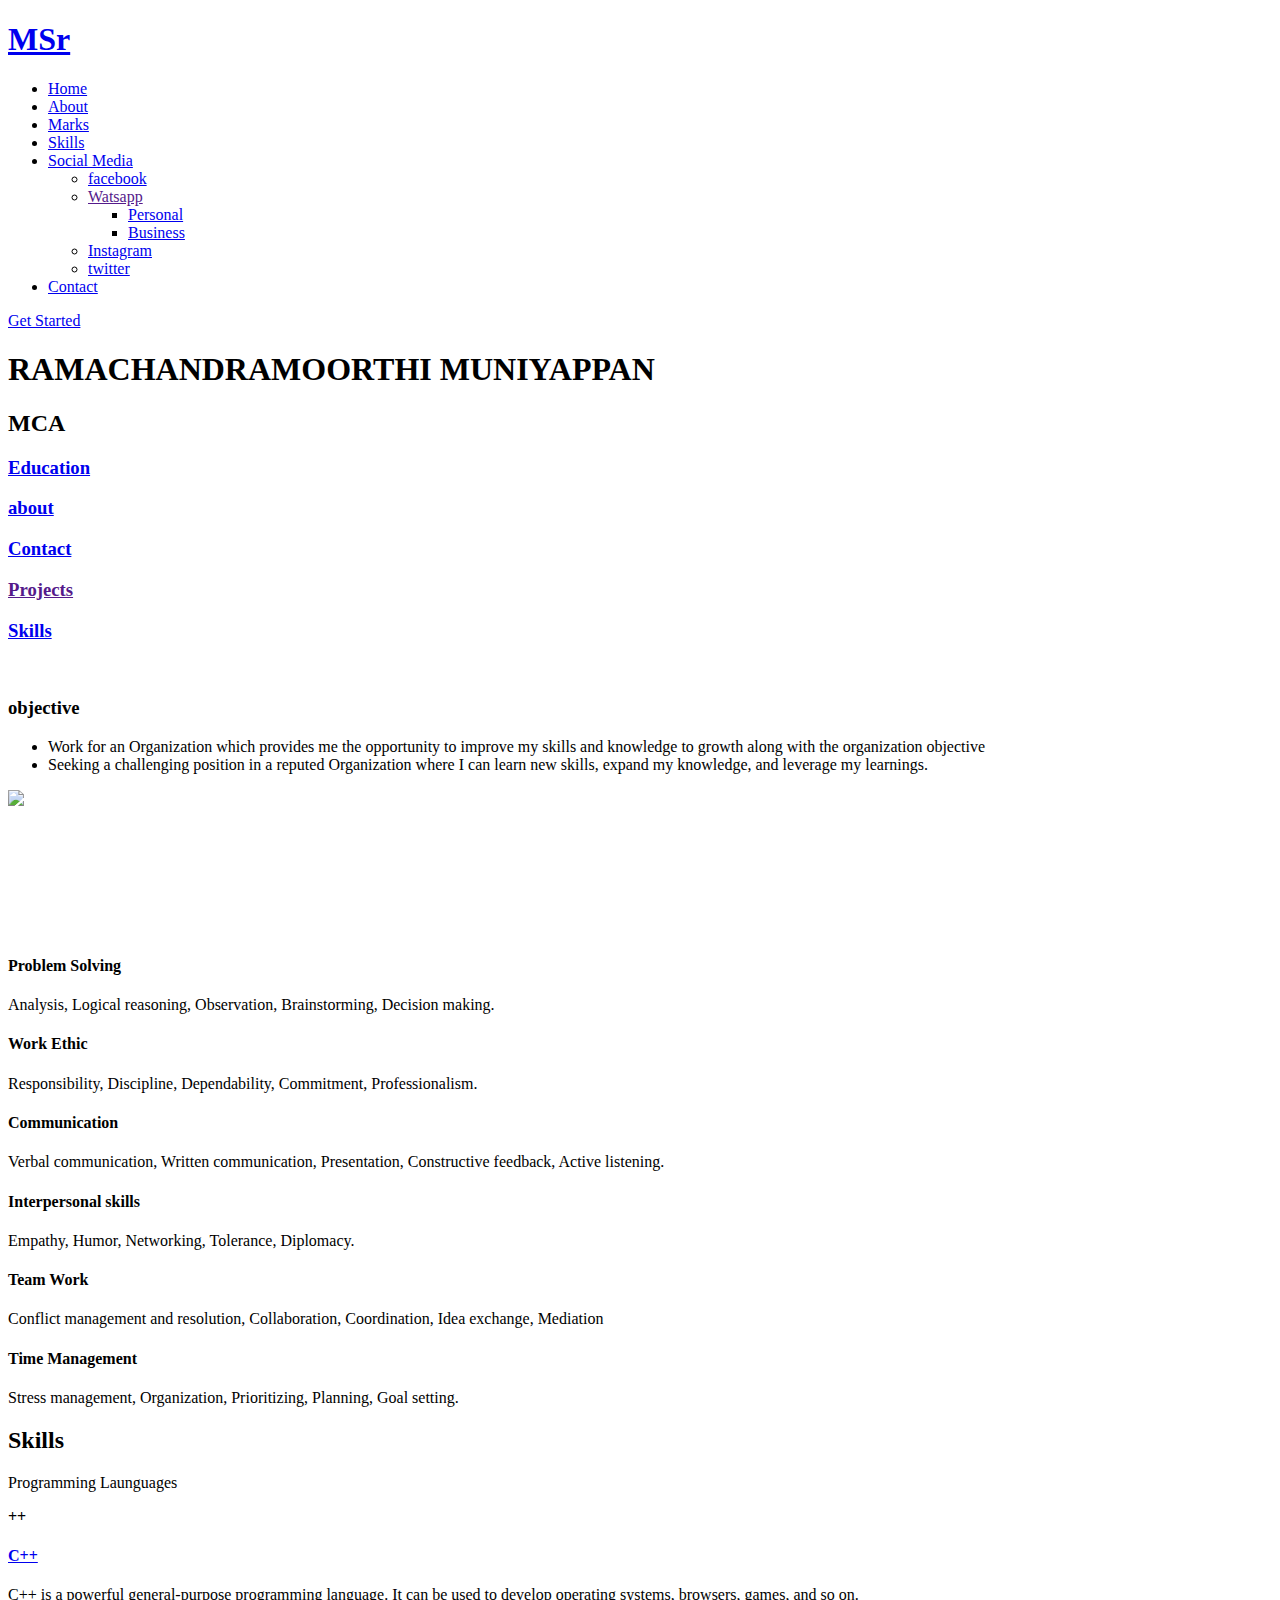
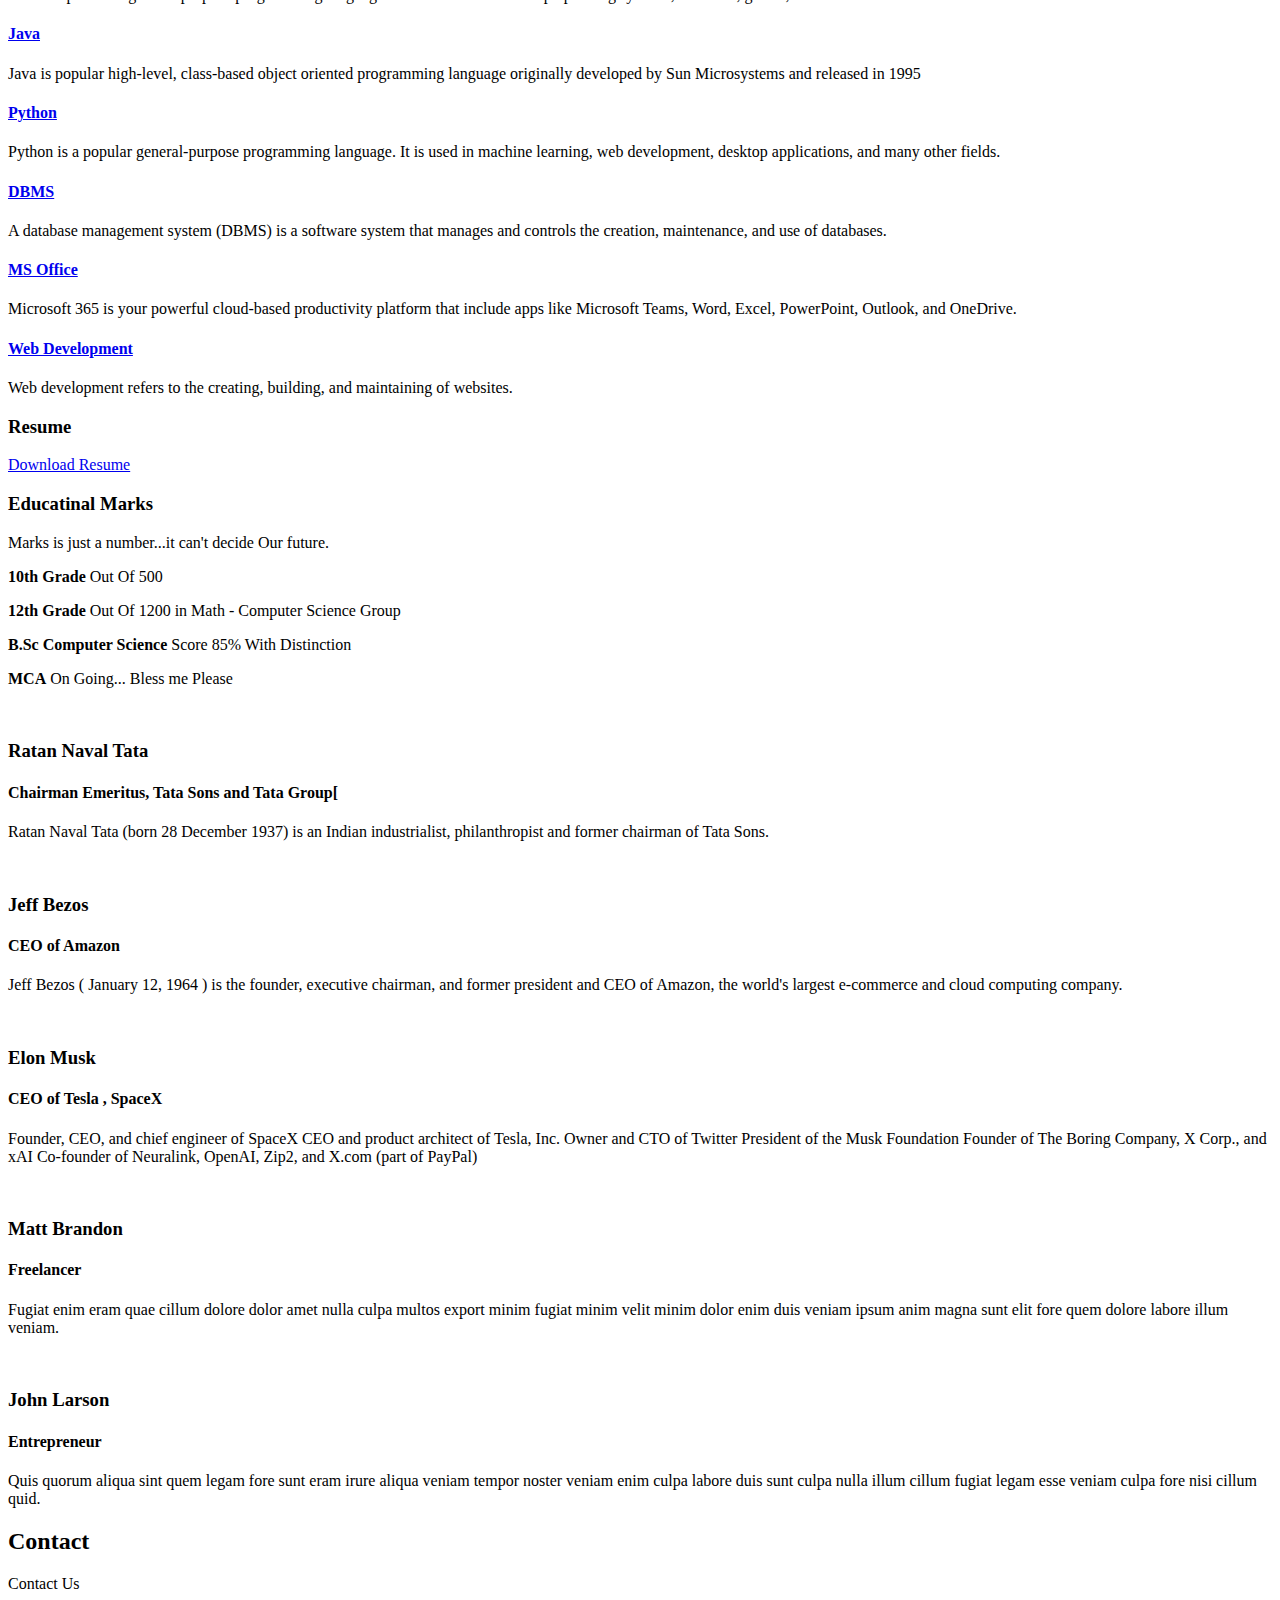
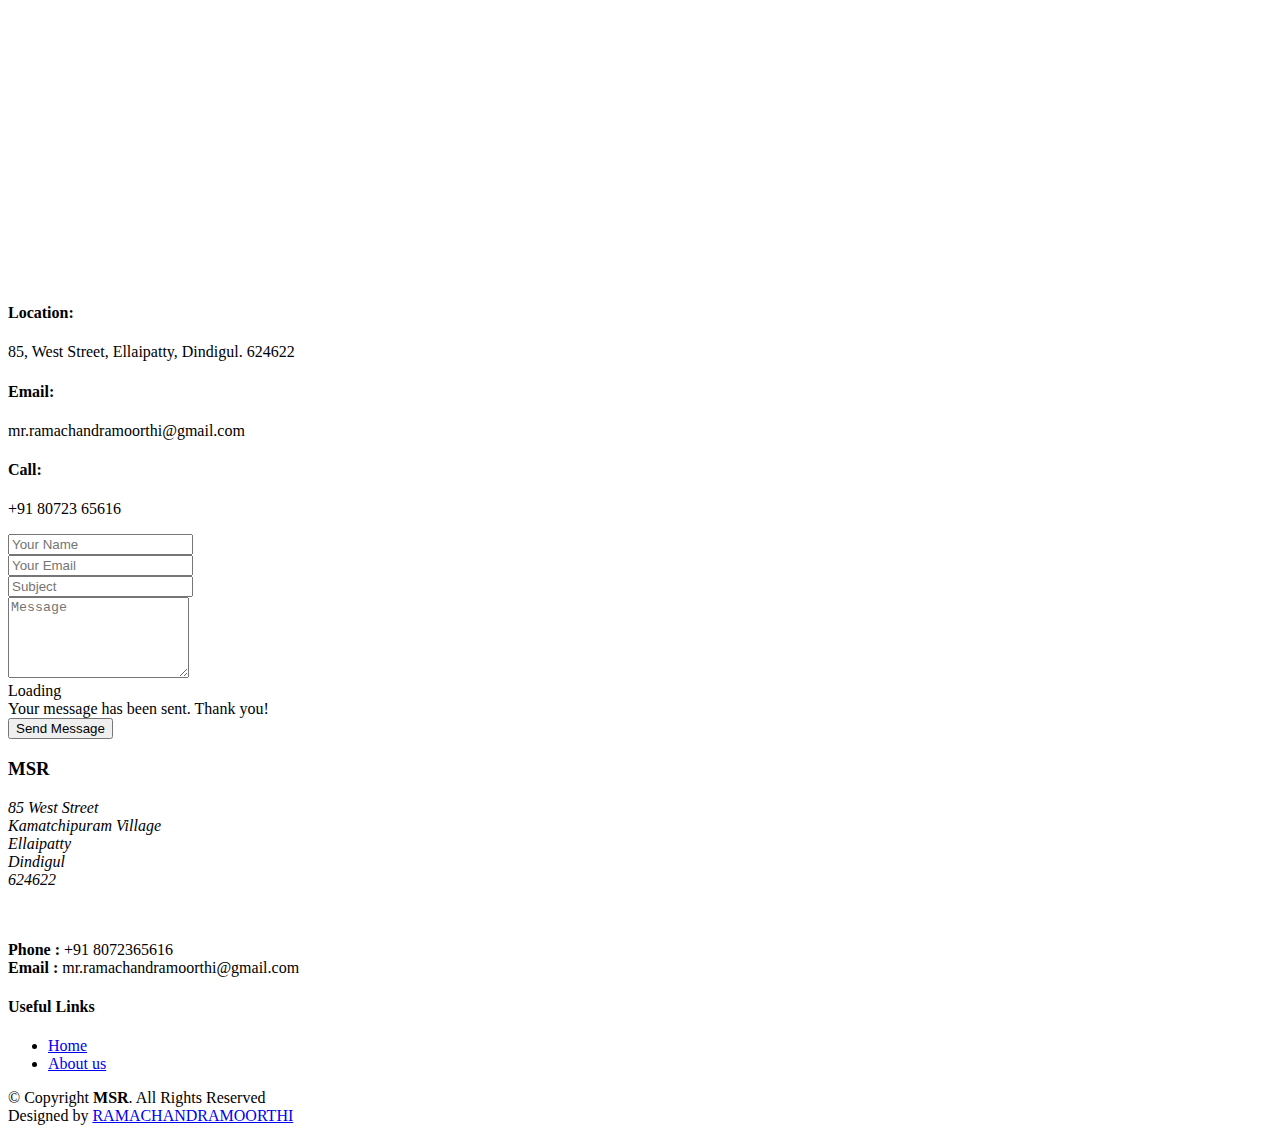
==== index.html @ 451a613d "Add files via upload" ====
<!DOCTYPE html>
<html lang="en">

<head>
  <meta charset="utf-8">
  <meta content="width=device-width, initial-scale=1.0" name="viewport">

  <title>MSR</title>
  <meta content="" name="description">
  <meta content="" name="keywords">

  <!-- Favicons
  <link href="assets/img/favicon.png" rel="icon">
  <link href="assets/img/apple-touch-icon.png" rel="apple-touch-icon"> -->

  <!-- Google Fonts -->
  <link href="https://fonts.googleapis.com/css?family=Open+Sans:300,300i,400,400i,600,600i,700,700i|Raleway:300,300i,400,400i,500,500i,600,600i,700,700i|Poppins:300,300i,400,400i,500,500i,600,600i,700,700i" rel="stylesheet">

  <!-- Vendor CSS Files -->
  <link href="assets/vendor/aos/aos.css" rel="stylesheet">
  <link href="assets/vendor/bootstrap/css/bootstrap.min.css" rel="stylesheet">
  <link href="assets/vendor/bootstrap-icons/bootstrap-icons.css" rel="stylesheet">
  <link href="assets/vendor/boxicons/css/boxicons.min.css" rel="stylesheet">
  <link href="assets/vendor/glightbox/css/glightbox.min.css" rel="stylesheet">
  <link href="assets/vendor/remixicon/remixicon.css" rel="stylesheet">
  <link href="assets/vendor/swiper/swiper-bundle.min.css" rel="stylesheet">

  <!-- Template Main CSS File -->
  <link href="assets/css/style.css" rel="stylesheet">

  <!-- =======================================================
  * Template Name: Gp
  * Updated: Sep 18 2023 with Bootstrap v5.3.2
  * Template URL: https://bootstrapmade.com/gp-free-multipurpose-html-bootstrap-template/
  * Author: BootstrapMade.com
  * License: https://bootstrapmade.com/license/
  ======================================================== -->
</head>

<body>

  <!-- ======= Header ======= -->
  <header id="header" class="fixed-top ">
    <div class="container d-flex align-items-center justify-content-lg-between">

      <h1 class="logo me-auto me-lg-0"><a href="index.html">MS<span>r</span></a></h1>
      <!-- Uncomment below if you prefer to use an image logo -->
      <!-- <a href="index.html" class="logo me-auto me-lg-0"><img src="assets/img/logo.png" alt="" class="img-fluid"></a>-->

      <nav id="navbar" class="navbar order-last order-lg-0">
        <ul>
          <li><a class="nav-link scrollto active" href="#hero">Home</a></li>
          <li><a class="nav-link scrollto" href="#about">About</a></li>
          <li><a class="nav-link scrollto" href="#counts">Marks</a></li>
          <li><a class="nav-link scrollto " href="#skills">Skills</a></li>
          <!-- <li><a class="nav-link scrollto" href="#team"></a></li> -->
          <li class="dropdown"><a href="#"><span>Social Media</span> <i class="bi bi-chevron-down"></i></a>
            <ul>
              <li><a href="https://www.facebook.com/">facebook</a></li>
              <li class="dropdown"><a href=""><span>Watsapp</span> <i class="bi bi-chevron-right"></i></a>
                <ul>
                  <li><a href="#">Personal</a></li>
                  <li><a href="#">Business</a></li>
                </ul>
              </li>
              <li><a href="https://www.instagram.com/">Instagram</a></li>
              <li><a href="https://www.twitter.com/">twitter</a></li>
            </ul>
          </li>
          <li><a class="nav-link scrollto" href="#contact">Contact</a></li>
        </ul>
        <i class="bi bi-list mobile-nav-toggle"></i>
      </nav><!-- .navbar -->

      <a href="#about" class="get-started-btn scrollto">Get Started</a>

    </div>
  </header><!-- End Header -->

  <!-- ======= Hero Section ======= -->
  <section id="hero" class="d-flex align-items-center justify-content-center">
    <div class="container" data-aos="fade-up">

      <div class="row justify-content-center" data-aos="fade-up" data-aos-delay="150">
        <div class="col-xl-6 col-lg-8">
          <h1>RAMACHANDRAMOORTHI <span>MUNIYAPPAN</span></h1>
          <h2>MCA</h2>
        </div>
      </div>

      <div class="row gy-4 mt-5 justify-content-center" data-aos="zoom-in" data-aos-delay="250">
        <div class="col-xl-2 col-md-4">
          <div class="icon-box">
            <i class="bi bi-mortarboard-fill"></i>
            <h3><a href="#counts">Education</a></h3>
          </div>
        </div>
        <div class="col-xl-2 col-md-4">
          <div class="icon-box">
            <i class="bi bi-person-heart"></i>
            <h3><a href="#about">about</a></h3>
          </div>
        </div>
        <div class="col-xl-2 col-md-4">
          <div class="icon-box">
            <i class="bi bi-telephone-fill"></i>
            <h3><a href="#contact">Contact</a></h3>
          </div>
        </div>
        <div class="col-xl-2 col-md-4">
          <div class="icon-box">
            <i class="bi bi-terminal-fill"></i>
           <h3><a href="">Projects</a></h3>
          </div>
        </div>
        <div class="col-xl-2 col-md-4">
          <div class="icon-box">
            <i class="bi bi-mortarboard-fill"></i>
            <h3><a href="#skills">Skills</a></h3>
          </div>
        </div>
      </div>

    </div>
  </section><!-- End Hero -->

  <main id="main">

    <!-- ======= About Section ======= -->
    <section id="about" class="about">
      <div class="container" data-aos="fade-up">

        <div class="row">
          <div class="col-lg-6 order-1 order-lg-2" data-aos="fade-left" data-aos-delay="100">
            <img src="assets/img/msr.JPG" class="img-fluid" alt="">
          </div>
          <div class="col-lg-6 pt-4 pt-lg-0 order-2 order-lg-1 content" data-aos="fade-right" data-aos-delay="100">
            <h3>objective</h3>
            
            <ul>
              <li><i class="ri-check-double-line"></i>Work for an Organization which provides me the opportunity to improve my skills and knowledge 
                to growth along with the organization objective</li>
              <li><i class="ri-check-double-line"></i>Seeking a challenging position in a reputed Organization where I can learn new skills, expand my knowledge, and leverage my learnings.</li>
            </ul>
            <img src="assets/img/sign.jpg">
          </div>
        </div>

      </div>
    </section><!-- End About Section -->

    <!-- ======= Clients Section ======= -->
    <section id="clients" class="clients">
      <div class="container" data-aos="zoom-in">

        <div class="clients-slider swiper">
          <div class="swiper-wrapper align-items-center">
            <div class="swiper-slide"><img src="assets/img/clients/1.png" class="img-fluid" alt=""></div>
            <div class="swiper-slide"><img src="assets/img/clients/7.gif" class="img-fluid" alt=""></div>
            <div class="swiper-slide"><img src="assets/img/clients/2.png" class="img-fluid" alt=""></div>
            <div class="swiper-slide"><img src="assets/img/clients/3.gif" class="img-fluid" alt=""></div>
            <div class="swiper-slide"><img src="assets/img/clients/4.png" class="img-fluid" alt=""></div>
            <div class="swiper-slide"><img src="assets/img/clients/5.png" class="img-fluid" alt=""></div>
            <div class="swiper-slide"><img src="assets/img/clients/6.gif" class="img-fluid" alt=""></div>
          </div>
          <div class="swiper-pagination"></div>
        </div>

      </div>
    </section><!-- End Clients Section -->

    <!-- ======= Features Section ======= -->
    <section id="skills" class="skills">
      <div class="container" data-aos="fade-up">

        <div class="row">
          <div class="image col-lg-6" style='background-image: url("assets/img/features.jpg");' data-aos="fade-right"></div>
          <div class="col-lg-6" data-aos="fade-left" data-aos-delay="150">
            <div class="icon-box mt-5 mt-lg-0" data-aos="zoom-in" data-aos-delay="150">
              <i class="bi bi-tools"></i>
              <h4>Problem Solving</h4>
              <p>    Analysis,
                Logical reasoning,
                Observation,
                Brainstorming,
                Decision making. </p>
            </div>
            <div class="icon-box mt-5" data-aos="zoom-in" data-aos-delay="150">
              <i class="bi bi-option"></i>
              <h4>Work Ethic</h4>
              <p>    Responsibility,
                Discipline,
                Dependability,
                Commitment,
                Professionalism.</p>
            </div>
            <div class="icon-box mt-5" data-aos="zoom-in" data-aos-delay="150">
              <i class="bi bi-journal-check"></i>
              <h4>Communication</h4>
              <p>    Verbal communication,
                Written communication,
                Presentation,
                Constructive feedback,
                Active listening.</p>
            </div>
            <div class="icon-box mt-5" data-aos="zoom-in" data-aos-delay="150">
              <i class="bi bi-people"></i>
              <h4>Interpersonal skills</h4>
              <p>    Empathy,
                Humor,
                Networking,
                Tolerance,
                Diplomacy.</p>
            </div>
            <div class="icon-box mt-5" data-aos="zoom-in" data-aos-delay="150">
              <i class="bi bi-person-hearts"></i>
              <h4>Team Work</h4>
              <p>    Conflict management and resolution,
                Collaboration,
                Coordination,
                Idea exchange,
                Mediation</p>
            </div>
            <div class="icon-box mt-5" data-aos="zoom-in" data-aos-delay="150">
              <i class="bi bi-watch"></i>
              <h4>Time Management</h4>
              <p>  Stress management,
                Organization,
                Prioritizing,
                Planning,
                Goal setting.</p>
            </div>
          </div>
        </div>

      </div>
    </section><!-- End Features Section -->

    <!-- ======= Services Section ======= -->
    <section id="prg" class="prg">
      <div class="container" data-aos="fade-up">

        <div class="section-title">
          <h2>Skills</h2>
          <p>Programming Launguages </p>
        </div>

        <div class="row">
          <div class="col-lg-4 col-md-6 d-flex align-items-stretch" data-aos="zoom-in" data-aos-delay="100">
            <div class="icon-box">
              <div class="icon"><i class="bi bi-c-circle-fill"></i><strong>++</strong></i></div>
              <h4><a href="https://www.w3schools.com/cpp/cpp_intro.asp" target="_blank">C++</a></h4>
              <p>C++ is a powerful general-purpose programming language. It can be used to develop operating systems, browsers, games, and so on.</p>
            </div>
          </div>

          <div class="col-lg-4 col-md-6 d-flex align-items-stretch mt-4 mt-md-0" data-aos="zoom-in" data-aos-delay="200">
            <div class="icon-box">
              <div class="icon"><i class="bi bi-filetype-java"></i></div>
              <h4><a href="https://www.java.com/en/" target="_blank">Java</a></h4>
              <p>Java is popular high-level, class-based object oriented programming language originally developed by Sun Microsystems and released in 1995</p>
            </div>
          </div>

          <div class="col-lg-4 col-md-6 d-flex align-items-stretch mt-4 mt-lg-0" data-aos="zoom-in" data-aos-delay="300">
            <div class="icon-box">
              <div class="icon"><i class="bi bi-filetype-py"></i></div>
              <h4><a href="https://docs.python.org/3/tutorial/index.html" target="_blank">Python</a></h4>
              <p>Python is a popular general-purpose programming language. It is used in machine learning, web development, desktop applications, and many other fields.</p>
            </div>
          </div>
          <div class="col-lg-4 col-md-6 d-flex align-items-stretch mt-4" data-aos="zoom-in" data-aos-delay="200">
            <div class="icon-box">
              <div class="icon"><i class="bi bi-database"></i></div>
              <h4><a href="https://www.javatpoint.com/dbms-tutorial" target="_blank">DBMS</a></h4>
              <p>A database management system (DBMS) is a software system that manages and controls the creation, maintenance, and use of databases.</p>
            </div>
          </div>

          <div class="col-lg-4 col-md-6 d-flex align-items-stretch mt-4" data-aos="zoom-in" data-aos-delay="300">
            <div class="icon-box">
              <div class="icon"><i class="bi bi-microsoft"></i></div>
              <h4><a href="https://www.microsoft.com/en-in/microsoft-365/microsoft-office" target="_blank"><C id=""></C>MS Office</a></h4>
              <p>Microsoft 365 is your powerful cloud-based productivity platform that include apps like Microsoft Teams, Word, Excel, PowerPoint, Outlook, and OneDrive.</p>
            </div>
          </div>
          <div class="col-lg-4 col-md-6 d-flex align-items-stretch mt-4" data-aos="zoom-in" data-aos-delay="100">
            <div class="icon-box">
              <div class="icon"><i class="bi bi-code-slash"></i></div>
              <h4><a href="https://www.w3schools.com/whatis/" target="_blank">Web Development</a></h4>
              <p>Web development refers to the creating, building, and maintaining of websites.</p>
            </div>
          </div>

        </div>

      </div>
    </section><!-- End Services Section -->

    <!-- ======= Cta Section ======= -->
    <section id="cta" class="cta">
      <div class="container" data-aos="zoom-in">

        <div class="text-center">
          <h3>Resume</h3>
          <p> </p>
          <a class="cta-btn" href="file:///C:/Users/MSR/Desktop/Gp/assets/img/Ram_Resume.pdf" download>Download Resume</a>
        </div>

      </div>
    </section><!-- End Cta Section -->

    <!-- ======= Portfolio Section ======= -->
    <!-- <section id="portfolio" class="portfolio">
      <div class="container" data-aos="fade-up">

        <div class="section-title">
          <h2>Portfolio</h2>
          <p>Check our Portfolio</p>
        </div>

        <div class="row" data-aos="fade-up" data-aos-delay="100">
          <div class="col-lg-12 d-flex justify-content-center">
            <ul id="portfolio-flters">
              <li data-filter="*" class="filter-active">All</li>
              <li data-filter=".filter-app">App</li>
              <li data-filter=".filter-card">Card</li>
              <li data-filter=".filter-web">Web</li>
            </ul>
          </div>
        </div>

        <div class="row portfolio-container" data-aos="fade-up" data-aos-delay="200">

          <div class="col-lg-4 col-md-6 portfolio-item filter-app">
            <div class="portfolio-wrap">
              <img src="assets/img/portfolio/portfolio-1.jpg" class="img-fluid" alt="">
              <div class="portfolio-info">
                <h4>App 1</h4>
                <p>App</p>
                <div class="portfolio-links">
                  <a href="assets/img/portfolio/portfolio-1.jpg" data-gallery="portfolioGallery" class="portfolio-lightbox" title="App 1"><i class="bx bx-plus"></i></a>
                  <a href="portfolio-details.html" title="More Details"><i class="bx bx-link"></i></a>
                </div>
              </div>
            </div>
          </div>

          <div class="col-lg-4 col-md-6 portfolio-item filter-web">
            <div class="portfolio-wrap">
              <img src="assets/img/portfolio/portfolio-2.jpg" class="img-fluid" alt="">
              <div class="portfolio-info">
                <h4>Web 3</h4>
                <p>Web</p>
                <div class="portfolio-links">
                  <a href="assets/img/portfolio/portfolio-2.jpg" data-gallery="portfolioGallery" class="portfolio-lightbox" title="Web 3"><i class="bx bx-plus"></i></a>
                  <a href="portfolio-details.html" title="More Details"><i class="bx bx-link"></i></a>
                </div>
              </div>
            </div>
          </div>

          <div class="col-lg-4 col-md-6 portfolio-item filter-app">
            <div class="portfolio-wrap">
              <img src="assets/img/portfolio/portfolio-3.jpg" class="img-fluid" alt="">
              <div class="portfolio-info">
                <h4>App 2</h4>
                <p>App</p>
                <div class="portfolio-links">
                  <a href="assets/img/portfolio/portfolio-3.jpg" data-gallery="portfolioGallery" class="portfolio-lightbox" title="App 2"><i class="bx bx-plus"></i></a>
                  <a href="portfolio-details.html" title="More Details"><i class="bx bx-link"></i></a>
                </div>
              </div>
            </div>
          </div>

          <div class="col-lg-4 col-md-6 portfolio-item filter-card">
            <div class="portfolio-wrap">
              <img src="assets/img/portfolio/portfolio-4.jpg" class="img-fluid" alt="">
              <div class="portfolio-info">
                <h4>Card 2</h4>
                <p>Card</p>
                <div class="portfolio-links">
                  <a href="assets/img/portfolio/portfolio-4.jpg" data-gallery="portfolioGallery" class="portfolio-lightbox" title="Card 2"><i class="bx bx-plus"></i></a>
                  <a href="portfolio-details.html" title="More Details"><i class="bx bx-link"></i></a>
                </div>
              </div>
            </div>
          </div>

          <div class="col-lg-4 col-md-6 portfolio-item filter-web">
            <div class="portfolio-wrap">
              <img src="assets/img/portfolio/portfolio-5.jpg" class="img-fluid" alt="">
              <div class="portfolio-info">
                <h4>Web 2</h4>
                <p>Web</p>
                <div class="portfolio-links">
                  <a href="assets/img/portfolio/portfolio-5.jpg" data-gallery="portfolioGallery" class="portfolio-lightbox" title="Web 2"><i class="bx bx-plus"></i></a>
                  <a href="portfolio-details.html" title="More Details"><i class="bx bx-link"></i></a>
                </div>
              </div>
            </div>
          </div>

          <div class="col-lg-4 col-md-6 portfolio-item filter-app">
            <div class="portfolio-wrap">
              <img src="assets/img/portfolio/portfolio-6.jpg" class="img-fluid" alt="">
              <div class="portfolio-info">
                <h4>App 3</h4>
                <p>App</p>
                <div class="portfolio-links">
                  <a href="assets/img/portfolio/portfolio-6.jpg" data-gallery="portfolioGallery" class="portfolio-lightbox" title="App 3"><i class="bx bx-plus"></i></a>
                  <a href="portfolio-details.html" title="More Details"><i class="bx bx-link"></i></a>
                </div>
              </div>
            </div>
          </div>

          <div class="col-lg-4 col-md-6 portfolio-item filter-card">
            <div class="portfolio-wrap">
              <img src="assets/img/portfolio/portfolio-7.jpg" class="img-fluid" alt="">
              <div class="portfolio-info">
                <h4>Card 1</h4>
                <p>Card</p>
                <div class="portfolio-links">
                  <a href="assets/img/portfolio/portfolio-7.jpg" data-gallery="portfolioGallery" class="portfolio-lightbox" title="Card 1"><i class="bx bx-plus"></i></a>
                  <a href="portfolio-details.html" title="More Details"><i class="bx bx-link"></i></a>
                </div>
              </div>
            </div>
          </div>

          <div class="col-lg-4 col-md-6 portfolio-item filter-card">
            <div class="portfolio-wrap">
              <img src="assets/img/portfolio/portfolio-8.jpg" class="img-fluid" alt="">
              <div class="portfolio-info">
                <h4>Card 3</h4>
                <p>Card</p>
                <div class="portfolio-links">
                  <a href="assets/img/portfolio/portfolio-8.jpg" data-gallery="portfolioGallery" class="portfolio-lightbox" title="Card 3"><i class="bx bx-plus"></i></a>
                  <a href="portfolio-details.html" title="More Details"><i class="bx bx-link"></i></a>
                </div>
              </div>
            </div>
          </div>

          <div class="col-lg-4 col-md-6 portfolio-item filter-web">
            <div class="portfolio-wrap">
              <img src="assets/img/portfolio/portfolio-9.jpg" class="img-fluid" alt="">
              <div class="portfolio-info">
                <h4>Web 3</h4>
                <p>Web</p>
                <div class="portfolio-links">
                  <a href="assets/img/portfolio/portfolio-9.jpg" data-gallery="portfolioGallery" class="portfolio-lightbox" title="Web 3"><i class="bx bx-plus"></i></a>
                  <a href="portfolio-details.html" title="More Details"><i class="bx bx-link"></i></a>
                </div>
              </div>
            </div>
          </div>

        </div>

      </div>
    </section>End Portfolio Section -->

    <!-- ======= Counts Section ======= -->
    <section id="counts" class="counts">
      <div class="container" data-aos="fade-up">

        <div class="row no-gutters">
          <div class="image col-xl-5 d-flex align-items-stretch justify-content-center justify-content-lg-start" data-aos="fade-right" data-aos-delay="100"></div>
          <div class="col-xl-7 ps-4 ps-lg-5 pe-4 pe-lg-1 d-flex align-items-stretch" data-aos="fade-left" data-aos-delay="100">
            <div class="content d-flex flex-column justify-content-center">
              <h3>Educatinal Marks</h3>
              <p>Marks is just a number...it can't decide Our future.
               </p>
              <div class="row">
                <div class="col-md-6 d-md-flex align-items-md-stretch">
                  <div class="count-box">
                    <i class="bi bi-file-excel-fill"></i>
                    <span data-purecounter-start="0" data-purecounter-end="441" data-purecounter-duration="1" class="purecounter"></span>
                    <p><strong>10th Grade</strong> Out Of 500</p>
                  </div>
                </div>

                <div class="col-md-6 d-md-flex align-items-md-stretch">
                  <div class="count-box">
                    <i class="bi bi-book"></i>
                    <span data-purecounter-start="0" data-purecounter-end="832" data-purecounter-duration="1" class="purecounter"></span>
                    <p><strong>12th Grade </strong> Out Of 1200 in Math - Computer Science Group</p>
                  </div>
                </div>

                <div class="col-md-6 d-md-flex align-items-md-stretch">
                  <div class="count-box">
                    <i class="bi bi-mortarboard-fill"></i>
                    <span data-purecounter-start="0" data-purecounter-end="85" data-purecounter-duration="1" class="purecounter"></span>
                    <p><strong> B.Sc Computer Science</strong> Score 85% With Distinction </p>
                  </div>
                </div>

                <div class="col-md-6 d-md-flex align-items-md-stretch">
                  <div class="count-box">
                    <i class="bi bi-award"></i>
                    <span data-purecounter-start="0" data-purecounter-end="100" data-purecounter-duration="25" class="purecounter"></span>
                    <p><strong>MCA</strong> On Going... Bless me Please</p>
                </div>
              </div>
            </div><!-- End .content-->
          </div>
        </div>

      </div>
    </section><!-- End Counts Section -->

    <!-- ======= Testimonials Section ======= -->
    <section id="testimonials" class="testimonials">
      <div class="container" data-aos="zoom-in">

        <div class="testimonials-slider swiper" data-aos="fade-up" data-aos-delay="100">
          <div class="swiper-wrapper">

            <div class="swiper-slide">
              <div class="testimonial-item">
                <img src="assets/img/testimonials/1.jpg" class="testimonial-img" alt="">
                <h3>Ratan Naval Tata</h3>
                <h4>Chairman Emeritus, Tata Sons and Tata Group[</h4>
                <p>
                  <i class="bx bxs-quote-alt-left quote-icon-left"></i>
                  Ratan Naval Tata (born 28 December 1937) is an Indian industrialist, philanthropist and former chairman of Tata Sons.
                  <i class="bx bxs-quote-alt-right quote-icon-right"></i>
                </p>
              </div>
            </div><!-- End testimonial item -->

            <div class="swiper-slide">
              <div class="testimonial-item">
                <img src="assets/img/testimonials/2.jpg" class="testimonial-img" alt="">
                <h3>Jeff Bezos</h3>
                <h4>CEO of Amazon</h4>
                <p>
                  <i class="bx bxs-quote-alt-left quote-icon-left"></i>
                  Jeff Bezos ( January 12, 1964 ) is the founder, executive chairman, and former president and CEO of Amazon, the world's largest e-commerce and cloud computing company.
                  <i class="bx bxs-quote-alt-right quote-icon-right"></i>
                </p>
              </div>
            </div><!-- End testimonial item -->

            <div class="swiper-slide">
              <div class="testimonial-item">
                <img src="assets/img/testimonials/3.jpg" class="testimonial-img" alt="">
                <h3>Elon Musk</h3>
                <h4>CEO of Tesla , SpaceX </h4>
                <p>
                  <i class="bx bxs-quote-alt-left quote-icon-left"></i>
                  Founder, CEO, and chief engineer of SpaceX
                CEO and product architect of Tesla, Inc.
                Owner and CTO of Twitter
                President of the Musk Foundation
                Founder of The Boring Company, X Corp., and xAI
                Co-founder of Neuralink, OpenAI, Zip2, and X.com (part of PayPal)
                  <i class="bx bxs-quote-alt-right quote-icon-right"></i>
                </p>
              </div>
            </div><!-- End testimonial item -->

            <div class="swiper-slide">
              <div class="testimonial-item">
                <img src="assets/img/testimonials/4.jpg" class="testimonial-img" alt="">
                <h3>Matt Brandon</h3>
                <h4>Freelancer</h4>
                <p>
                  <i class="bx bxs-quote-alt-left quote-icon-left"></i>
                  Fugiat enim eram quae cillum dolore dolor amet nulla culpa multos export minim fugiat minim velit minim dolor enim duis veniam ipsum anim magna sunt elit fore quem dolore labore illum veniam.
                  <i class="bx bxs-quote-alt-right quote-icon-right"></i>
                </p>
              </div>
            </div><!-- End testimonial item -->
            <div class="swiper-slide">
              <div class="testimonial-item">
                <img src="assets/img/testimonials/5.jpg" class="testimonial-img" alt="">
                <h3>John Larson</h3>
                <h4>Entrepreneur</h4>
                <p>
                  <i class="bx bxs-quote-alt-left quote-icon-left"></i>
                  Quis quorum aliqua sint quem legam fore sunt eram irure aliqua veniam tempor noster veniam enim culpa labore duis sunt culpa nulla illum cillum fugiat legam esse veniam culpa fore nisi cillum quid.
                  <i class="bx bxs-quote-alt-right quote-icon-right"></i>
                </p>
              </div>
            </div><!-- End testimonial item -->
          </div>
          <div class="swiper-pagination"></div>
        </div>

      </div>
    </section><!-- End Testimonials Section -->

    <!-- ======= Team Section ======= -->
    <!-- <section id="team" class="team">
      <div class="container" data-aos="fade-up">

        <div class="section-title">
          <h2>Team</h2>
          <p>Check our Team</p>
        </div>

        <div class="row">

          <div class="col-lg-3 col-md-6 d-flex align-items-stretch">
            <div class="member" data-aos="fade-up" data-aos-delay="100">
              <div class="member-img">
                <img src="assets/img/team/team-1.jpg" class="img-fluid" alt="">
                <div class="social">
                  <a href=""><i class="bi bi-twitter"></i></a>
                  <a href=""><i class="bi bi-facebook"></i></a>
                  <a href=""><i class="bi bi-instagram"></i></a>
                  <a href=""><i class="bi bi-linkedin"></i></a>
                </div>
              </div>
              <div class="member-info">
                <h4>Walter White</h4>
                <span>Chief Executive Officer</span>
              </div>
            </div>
          </div>

          <div class="col-lg-3 col-md-6 d-flex align-items-stretch">
            <div class="member" data-aos="fade-up" data-aos-delay="200">
              <div class="member-img">
                <img src="assets/img/team/team-2.jpg" class="img-fluid" alt="">
                <div class="social">
                  <a href=""><i class="bi bi-twitter"></i></a>
                  <a href=""><i class="bi bi-facebook"></i></a>
                  <a href=""><i class="bi bi-instagram"></i></a>
                  <a href=""><i class="bi bi-linkedin"></i></a>
                </div>
              </div>
              <div class="member-info">
                <h4>Sarah Jhonson</h4>
                <span>Product Manager</span>
              </div>
            </div>
          </div>

          <div class="col-lg-3 col-md-6 d-flex align-items-stretch">
            <div class="member" data-aos="fade-up" data-aos-delay="300">
              <div class="member-img">
                <img src="assets/img/team/team-3.jpg" class="img-fluid" alt="">
                <div class="social">
                  <a href=""><i class="bi bi-twitter"></i></a>
                  <a href=""><i class="bi bi-facebook"></i></a>
                  <a href=""><i class="bi bi-instagram"></i></a>
                  <a href=""><i class="bi bi-linkedin"></i></a>
                </div>
              </div>
              <div class="member-info">
                <h4>William Anderson</h4>
                <span>CTO</span>
              </div>
            </div>
          </div>

          <div class="col-lg-3 col-md-6 d-flex align-items-stretch">
            <div class="member" data-aos="fade-up" data-aos-delay="400">
              <div class="member-img">
                <img src="assets/img/team/team-4.jpg" class="img-fluid" alt="">
                <div class="social">
                  <a href=""><i class="bi bi-twitter"></i></a>
                  <a href=""><i class="bi bi-facebook"></i></a>
                  <a href=""><i class="bi bi-instagram"></i></a>
                  <a href=""><i class="bi bi-linkedin"></i></a>
                </div>
              </div>
              <div class="member-info">
                <h4>Amanda Jepson</h4>
                <span>Accountant</span>
              </div>
            </div>
          </div>

        </div>

      </div>
    </section>End Team Section -->

    <!-- ======= Contact Section ======= -->
    <section id="contact" class="contact">
      <div class="container" data-aos="fade-up">

        <div class="section-title">
          <h2>Contact</h2>
          <p>Contact Us</p>
        </div>

        <div>
          <iframe style="border:0; width: 100%; height: 270px;" src="https://www.google.com/maps/embed?pb=!1m17!1m12!1m3!1d708.908871138272!2d77.84107299999998!3d10.42900200000001!2m3!1f0!2f0!3f0!3m2!1i1024!2i768!4f13.1!3m2!1m1!2zMTDCsDI1JzQ0LjQiTiA3N8KwNTAnMjcuOSJF!5e1!3m2!1sta!2sin!4v1696159298119!5m2!1sta!2sin" frameborder="0" allowfullscreen></iframe>
        </div>

        <div class="row mt-5">

          <div class="col-lg-4">
            <div class="info">
              <div class="address">
                <i class="bi bi-geo-alt"></i>
                <h4>Location:</h4>
                <p>
                  85, West Street,
                  Ellaipatty,
                  Dindigul. 
                  624622</p>
              </div>

              <div class="email">
                <i class="bi bi-envelope"></i>
                <h4>Email:</h4>
                <p>mr.ramachandramoorthi@gmail.com</p>
              </div>

              <div class="phone">
                <i class="bi bi-phone"></i>
                <h4>Call:</h4>
                <p>+91 80723 65616</p>
              </div>

            </div>

          </div>

          <div class="col-lg-8 mt-5 mt-lg-0">

            <form action="forms/contact.php" method="post" role="form" class="php-email-form">
              <div class="row">
                <div class="col-md-6 form-group">
                  <input type="text" name="name" autocomplete="off" class="form-control" id="name" placeholder="Your Name" required>
                </div>
                <div class="col-md-6 form-group mt-3 mt-md-0">
                  <input type="email" class="form-control" autocomplete="off" name="email" id="email" placeholder="Your Email" required>
                </div>
              </div>
              <div class="form-group mt-3">
                <input type="text" class="form-control" autocomplete="off" name="subject" id="subject" placeholder="Subject" required>
              </div>
              <div class="form-group mt-3">
                <textarea class="form-control" name="message" autocomplete="off" rows="5" placeholder="Message" required></textarea>
              </div>
              <div class="my-3">
                <div class="loading">Loading</div>
                <div class="error-message"></div>
                <div class="sent-message">Your message has been sent. Thank you!</div>
              </div>
              <div class="text-center"><button type="submit">Send Message</button></div>
            </form>

          </div>

        </div>

      </div>
    </section><!-- End Contact Section -->

  </main><!-- End #main -->

  <!-- ======= Footer ======= -->
  <footer id="footer">
    <div class="footer-top">
      <div class="container">
        <div class="row">

          <div class="col-lg-3 col-md-6">
            <div class="footer-info">
              <h3>MS<span>R</span></h3>
              <address> 85 West Street <br>
                Kamatchipuram Village<br>
                Ellaipatty<br>
                Dindigul <br>
                624622 </address>
                <br> <br>
                <p><strong>Phone : </strong>  +91 8072365616 <br>
                <strong>Email  : </strong>  mr.ramachandramoorthi@gmail.com<br>
              </p>
              <div class="social-links mt-3">
                <a href="https://www.twitter.com/" class="twitter" target="_blank" ><i class="bx bxl-twitter"></i></a>
                <a href="https://www.facebook.com/" class="facebook" target="_blank" ><i class="bx bxl-facebook"></i></a>
                <a href="https://www.instagram.com/" class="instagram" target="_blank"><i class="bx bxl-instagram"></i></a>
                <a href="http://www.skype.com/" class="google-plus" target="_blank"><i class="bx bxl-skype"></i></a>
                <a href="https://www.linkedin.com/" class="linkedin" target="_blank"><i class="bx bxl-linkedin"></i></a>
              </div>
            </div>
          </div>

          <div class="col-lg-2 col-md-6 footer-links">
            <h4>Useful Links</h4>
            <ul>
              <li><i class="bx bx-chevron-right"></i> <a href="#">Home</a></li>
              <li><i class="bx bx-chevron-right"></i> <a href="#">About us</a></li>
              <!-- <li><i class="bx bx-chevron-right"></i> <a href="#">Services</a></li>
              <li><i class="bx bx-chevron-right"></i> <a href="#">Terms of service</a></li>
              <li><i class="bx bx-chevron-right"></i> <a href="#">Privacy policy</a></li> -->
            </ul>
          </div>

          <!-- <div class="col-lg-3 col-md-6 footer-links">
            <h4>Our Services</h4>
            <ul>
              <li><i class="bx bx-chevron-right"></i> <a href="#">Web Design</a></li>
              <li><i class="bx bx-chevron-right"></i> <a href="#">Web Development</a></li>
              <li><i class="bx bx-chevron-right"></i> <a href="#">Product Management</a></li>
              <li><i class="bx bx-chevron-right"></i> <a href="#">Marketing</a></li>
              <li><i class="bx bx-chevron-right"></i> <a href="#">Graphic Design</a></li>
            </ul>
          </div> -->

          <!-- <div class="col-lg-4 col-md-6 footer-newsletter">
            <h4>Our Newsletter</h4>
            <p>Tamen quem nulla quae legam multos aute sint culpa legam noster magna</p>
            <form action="" method="post">
              <input type="email" name="email"><input type="submit" value="Subscribe">
            </form>

          </div> -->

        </div>
      </div>
    </div>

    <div class="container">
      <div class="copyright">
        &copy; Copyright <strong><span>MSR</span></strong>. All Rights Reserved
      </div>
      <div class="credits">
        <!-- All the links in the footer should remain intact. -->
        <!-- You can delete the links only if you purchased the pro version. -->
        <!-- Licensing information: https://bootstrapmade.com/license/ -->
        <!-- Purchase the pro version with working PHP/AJAX contact form: https://bootstrapmade.com/gp-free-multipurpose-html-bootstrap-template/ -->
        Designed by <a href="https://bootstrapmade.com/">RAMACHANDRAMOORTHI</a>
      </div>
    </div>
  </footer><!-- End Footer -->

  <div id="preloader"></div>
  <a href="#" class="back-to-top d-flex align-items-center justify-content-center"><i class="bi bi-arrow-up-short"></i></a>

  <script src="assets/vendor/purecounter/purecounter_vanilla.js"></script>
  <script src="assets/vendor/aos/aos.js"></script>
  <script src="assets/vendor/bootstrap/js/bootstrap.bundle.min.js"></script>
  <script src="assets/vendor/glightbox/js/glightbox.min.js"></script>
  <script src="assets/vendor/isotope-layout/isotope.pkgd.min.js"></script>
  <script src="assets/vendor/swiper/swiper-bundle.min.js"></script>
  <script src="assets/vendor/php-email-form/validate.js"></script>

  <script src="assets/js/main.js"></script>

</body>

</html>
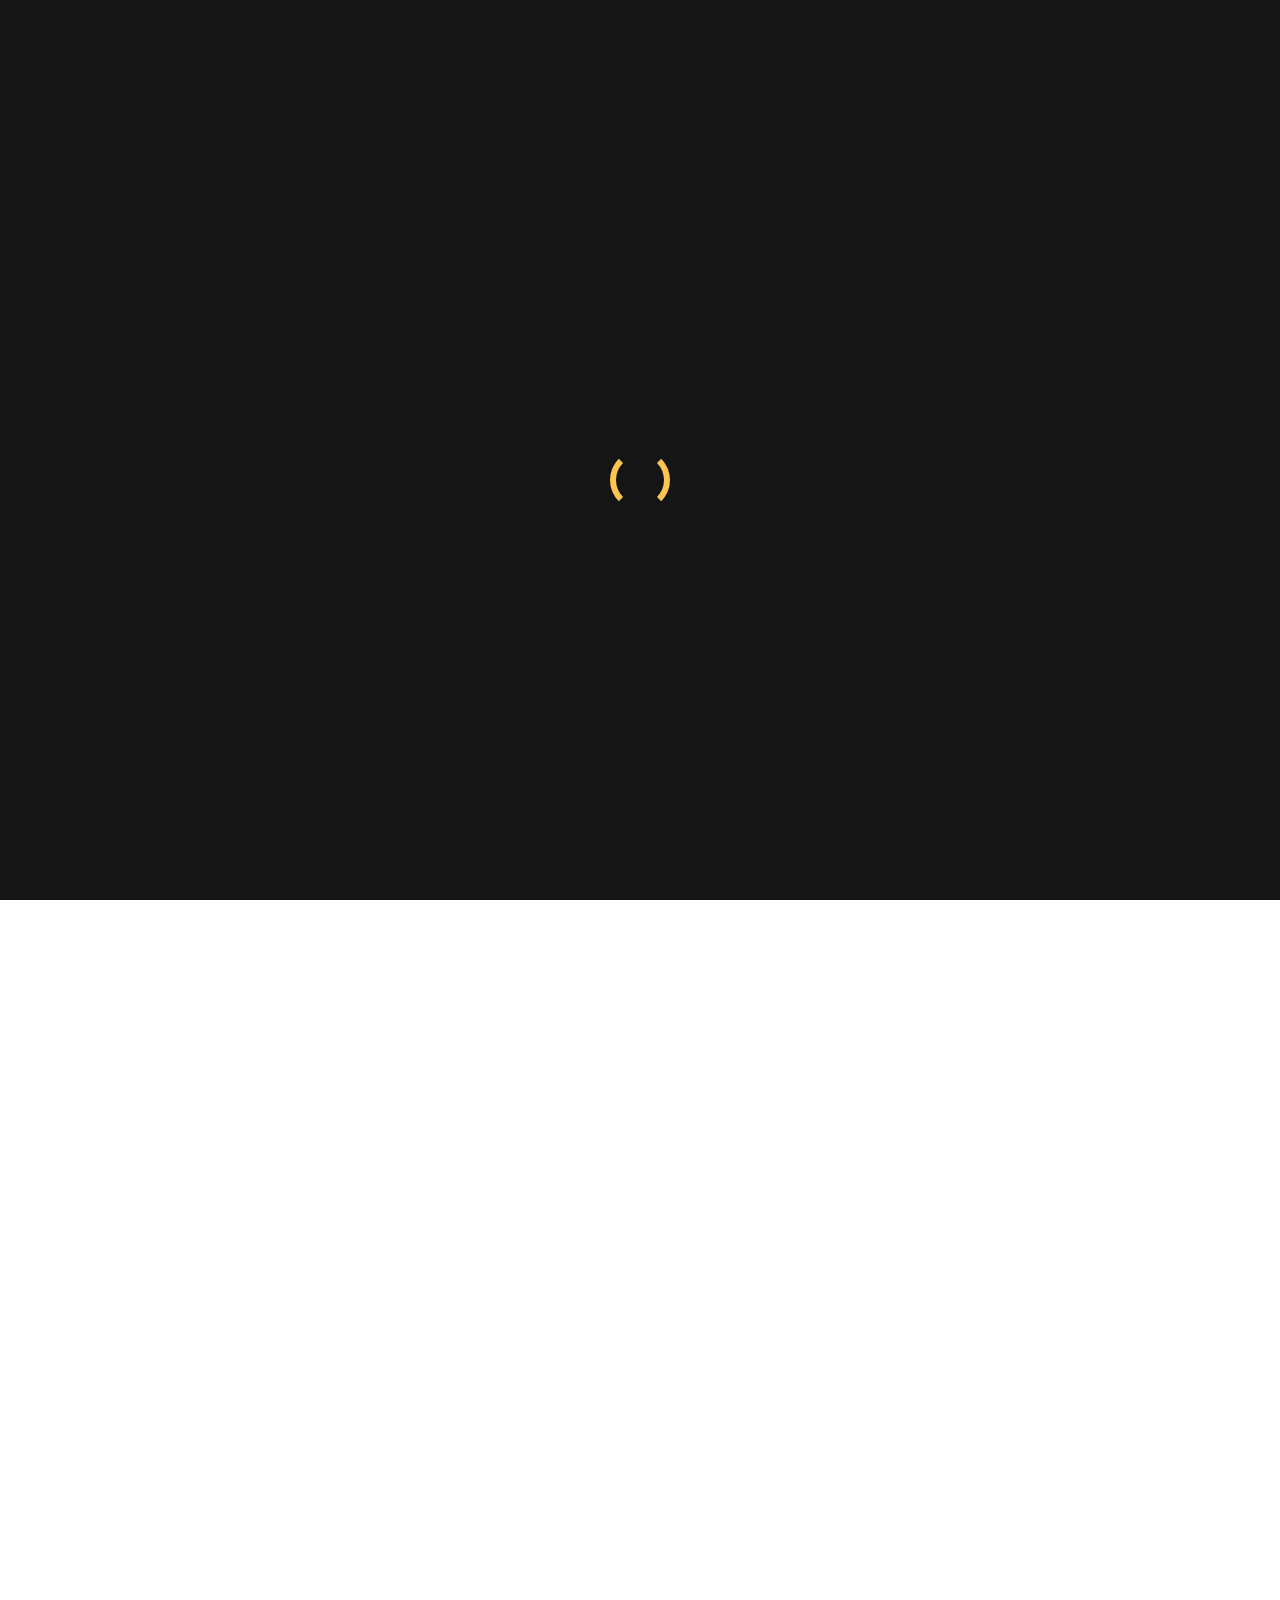
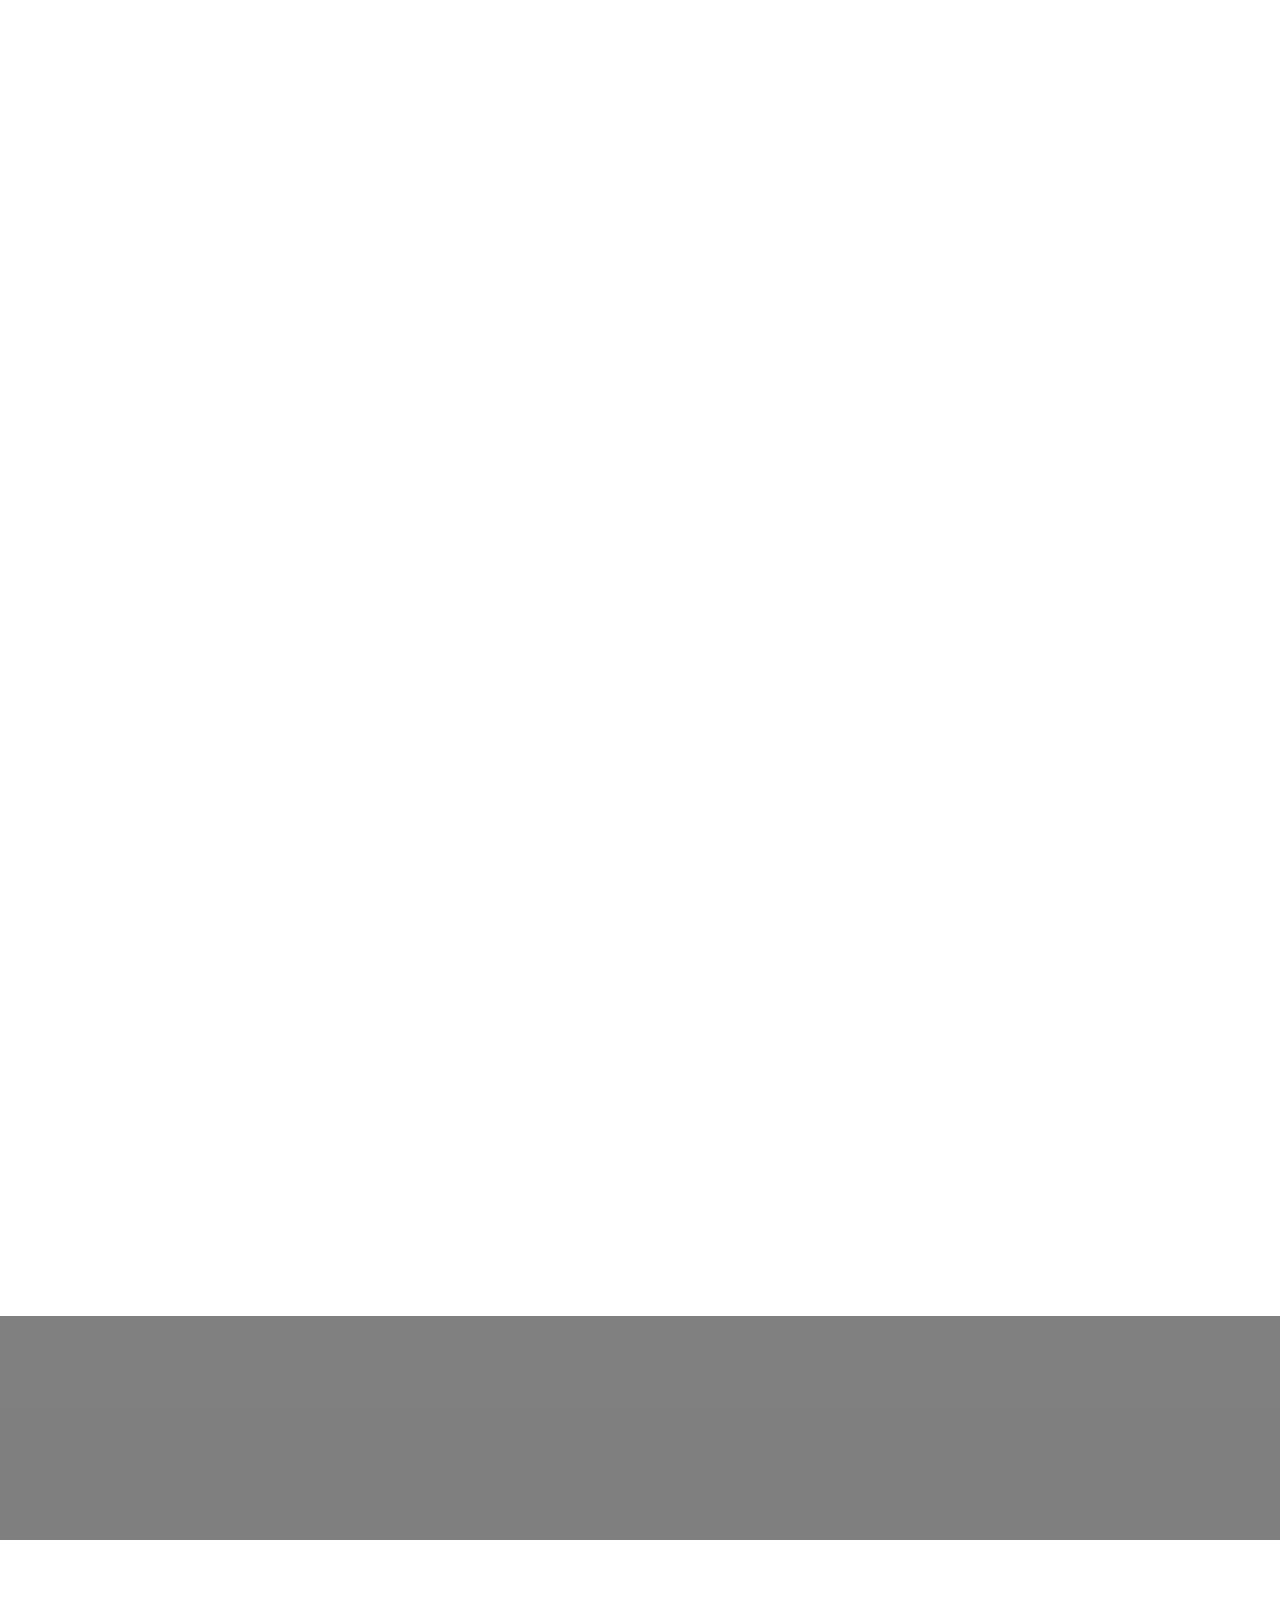
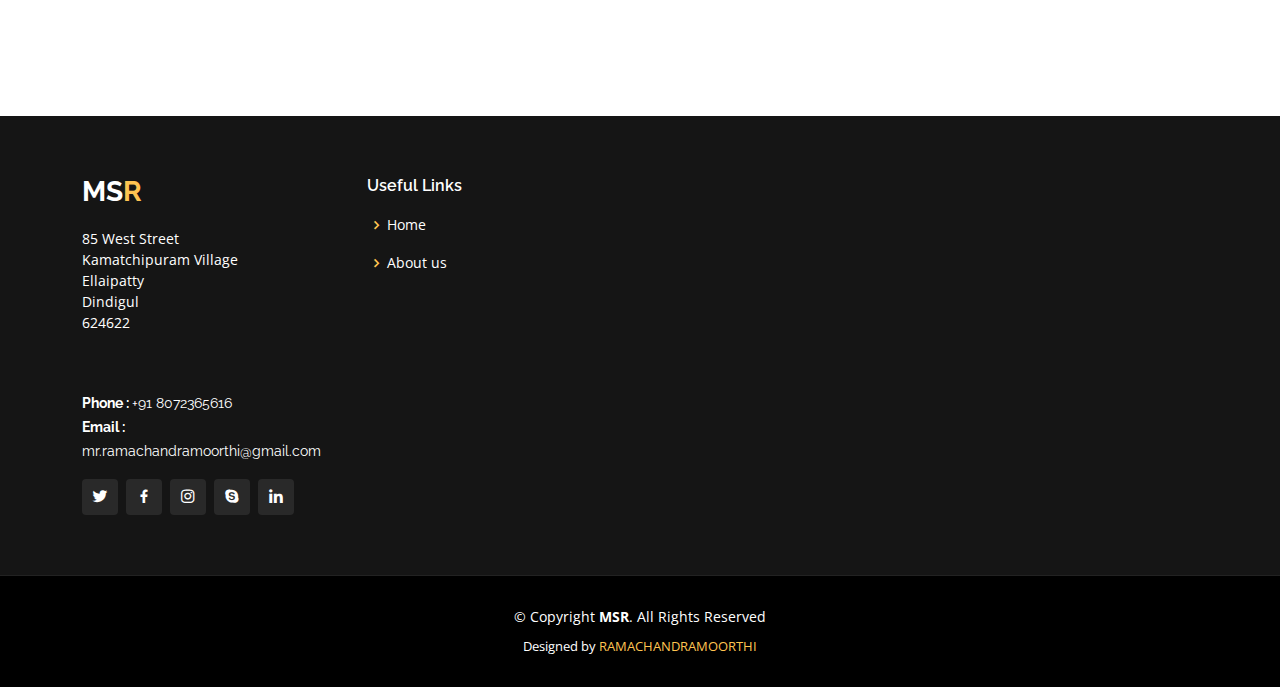
==== commit ad086938: "index.html" ====
--- a/index.html
+++ b/index.html
@@ -17,16 +17,16 @@
   <link href="https://fonts.googleapis.com/css?family=Open+Sans:300,300i,400,400i,600,600i,700,700i|Raleway:300,300i,400,400i,500,500i,600,600i,700,700i|Poppins:300,300i,400,400i,500,500i,600,600i,700,700i" rel="stylesheet">
 
   <!-- Vendor CSS Files -->
-  <link href="assets/vendor/aos/aos.css" rel="stylesheet">
-  <link href="assets/vendor/bootstrap/css/bootstrap.min.css" rel="stylesheet">
-  <link href="assets/vendor/bootstrap-icons/bootstrap-icons.css" rel="stylesheet">
-  <link href="assets/vendor/boxicons/css/boxicons.min.css" rel="stylesheet">
-  <link href="assets/vendor/glightbox/css/glightbox.min.css" rel="stylesheet">
-  <link href="assets/vendor/remixicon/remixicon.css" rel="stylesheet">
-  <link href="assets/vendor/swiper/swiper-bundle.min.css" rel="stylesheet">
+  <link href="vendor/aos/aos.css" rel="stylesheet">
+  <link href="vendor/bootstrap/css/bootstrap.min.css" rel="stylesheet">
+  <link href="vendor/bootstrap-icons/bootstrap-icons.css" rel="stylesheet">
+  <link href="vendor/boxicons/css/boxicons.min.css" rel="stylesheet">
+  <link href="vendor/glightbox/css/glightbox.min.css" rel="stylesheet">
+  <link href="vendor/remixicon/remixicon.css" rel="stylesheet">
+  <link href="vendor/swiper/swiper-bundle.min.css" rel="stylesheet">
 
   <!-- Template Main CSS File -->
-  <link href="assets/css/style.css" rel="stylesheet">
+  <link href="css/style.css" rel="stylesheet">
 
   <!-- =======================================================
   * Template Name: Gp
@@ -852,4 +852,4 @@
 
 </body>
 
-</html>+</html>
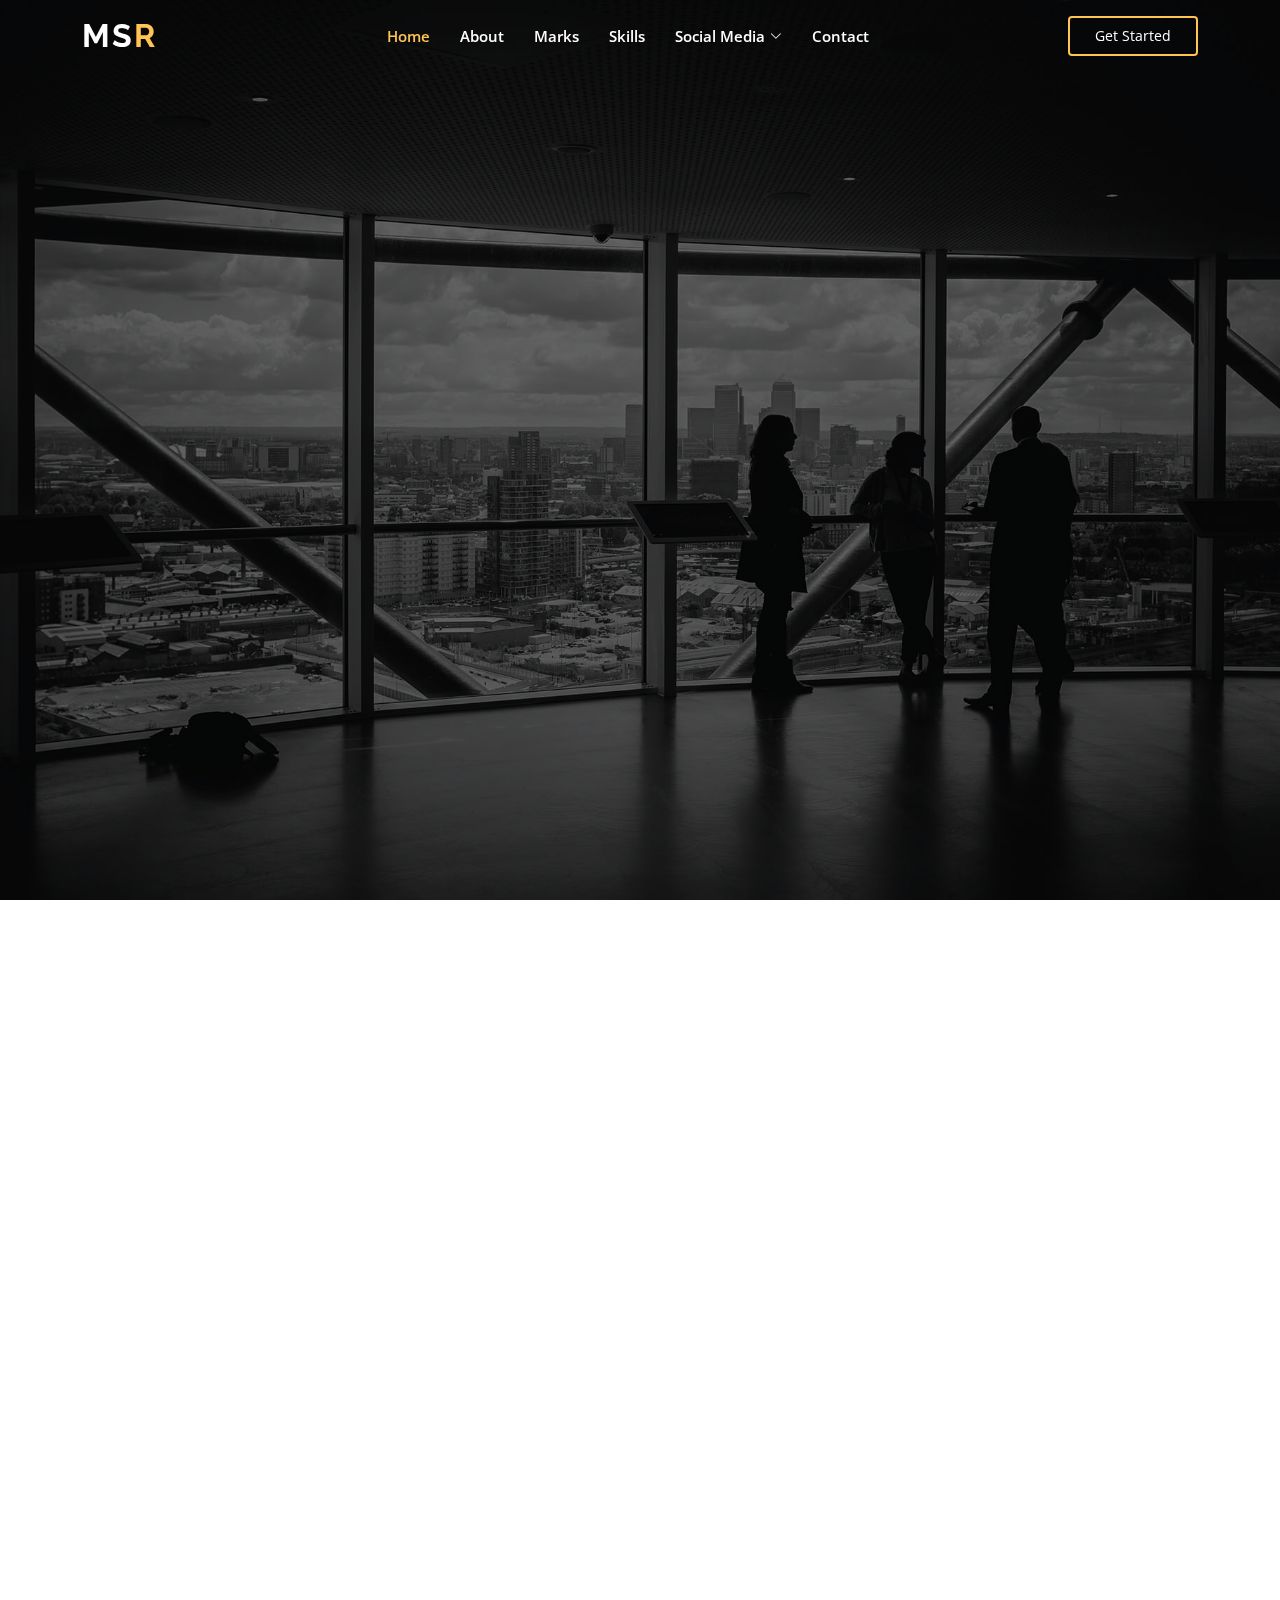
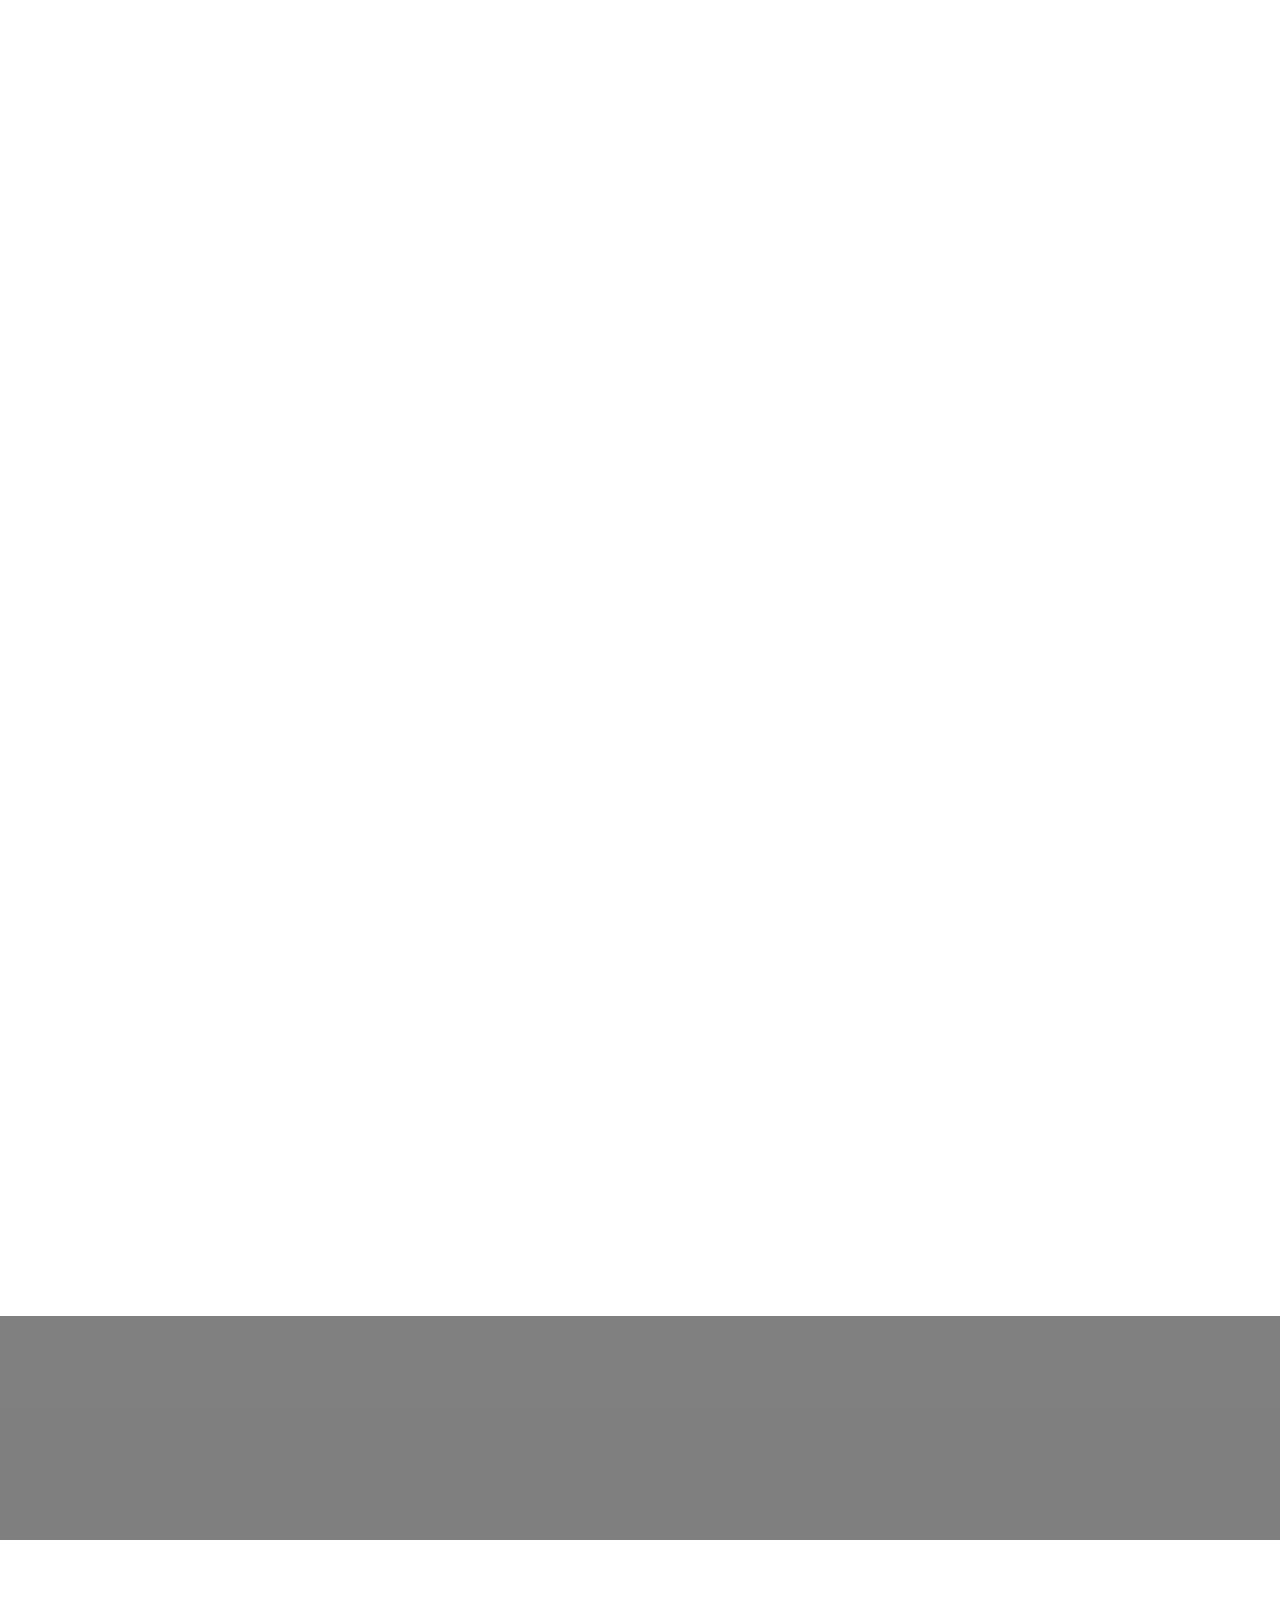
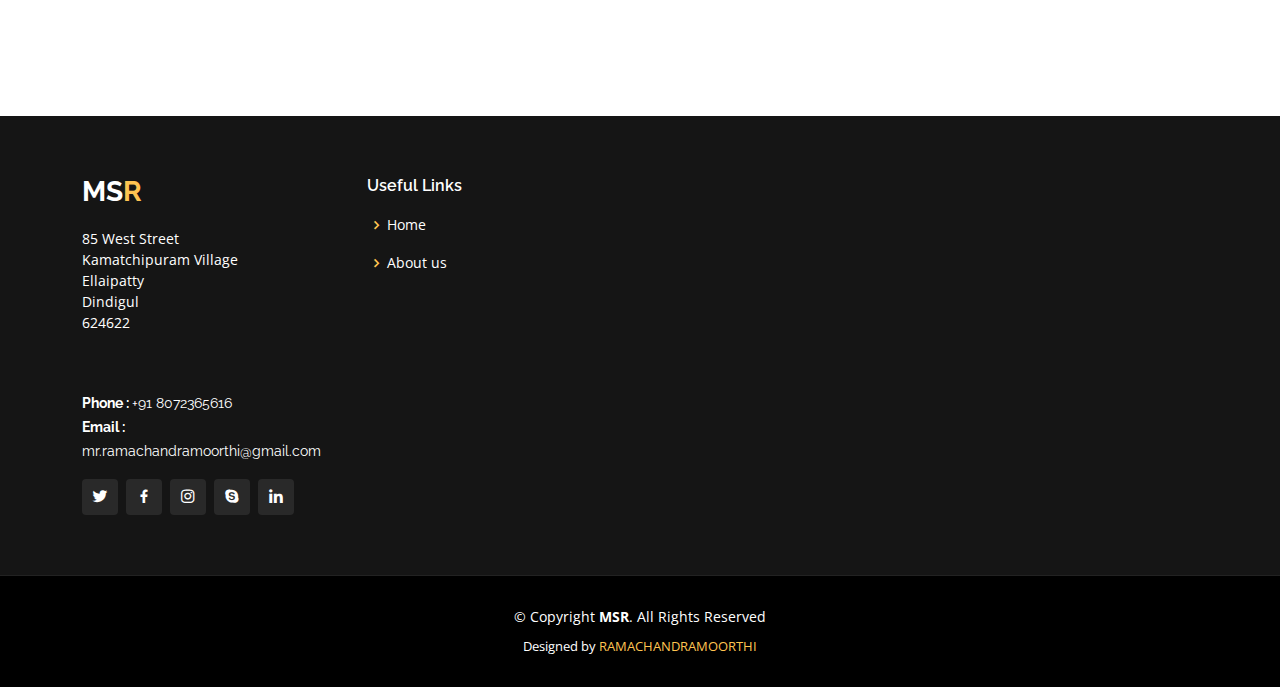
==== commit 31a645cc: "index.html" ====
--- a/index.html
+++ b/index.html
@@ -848,7 +848,7 @@
   <script src="assets/vendor/swiper/swiper-bundle.min.js"></script>
   <script src="assets/vendor/php-email-form/validate.js"></script>
 
-  <script src="assets/js/main.js"></script>
+  <script src="js/main.js"></script>
 
 </body>
 
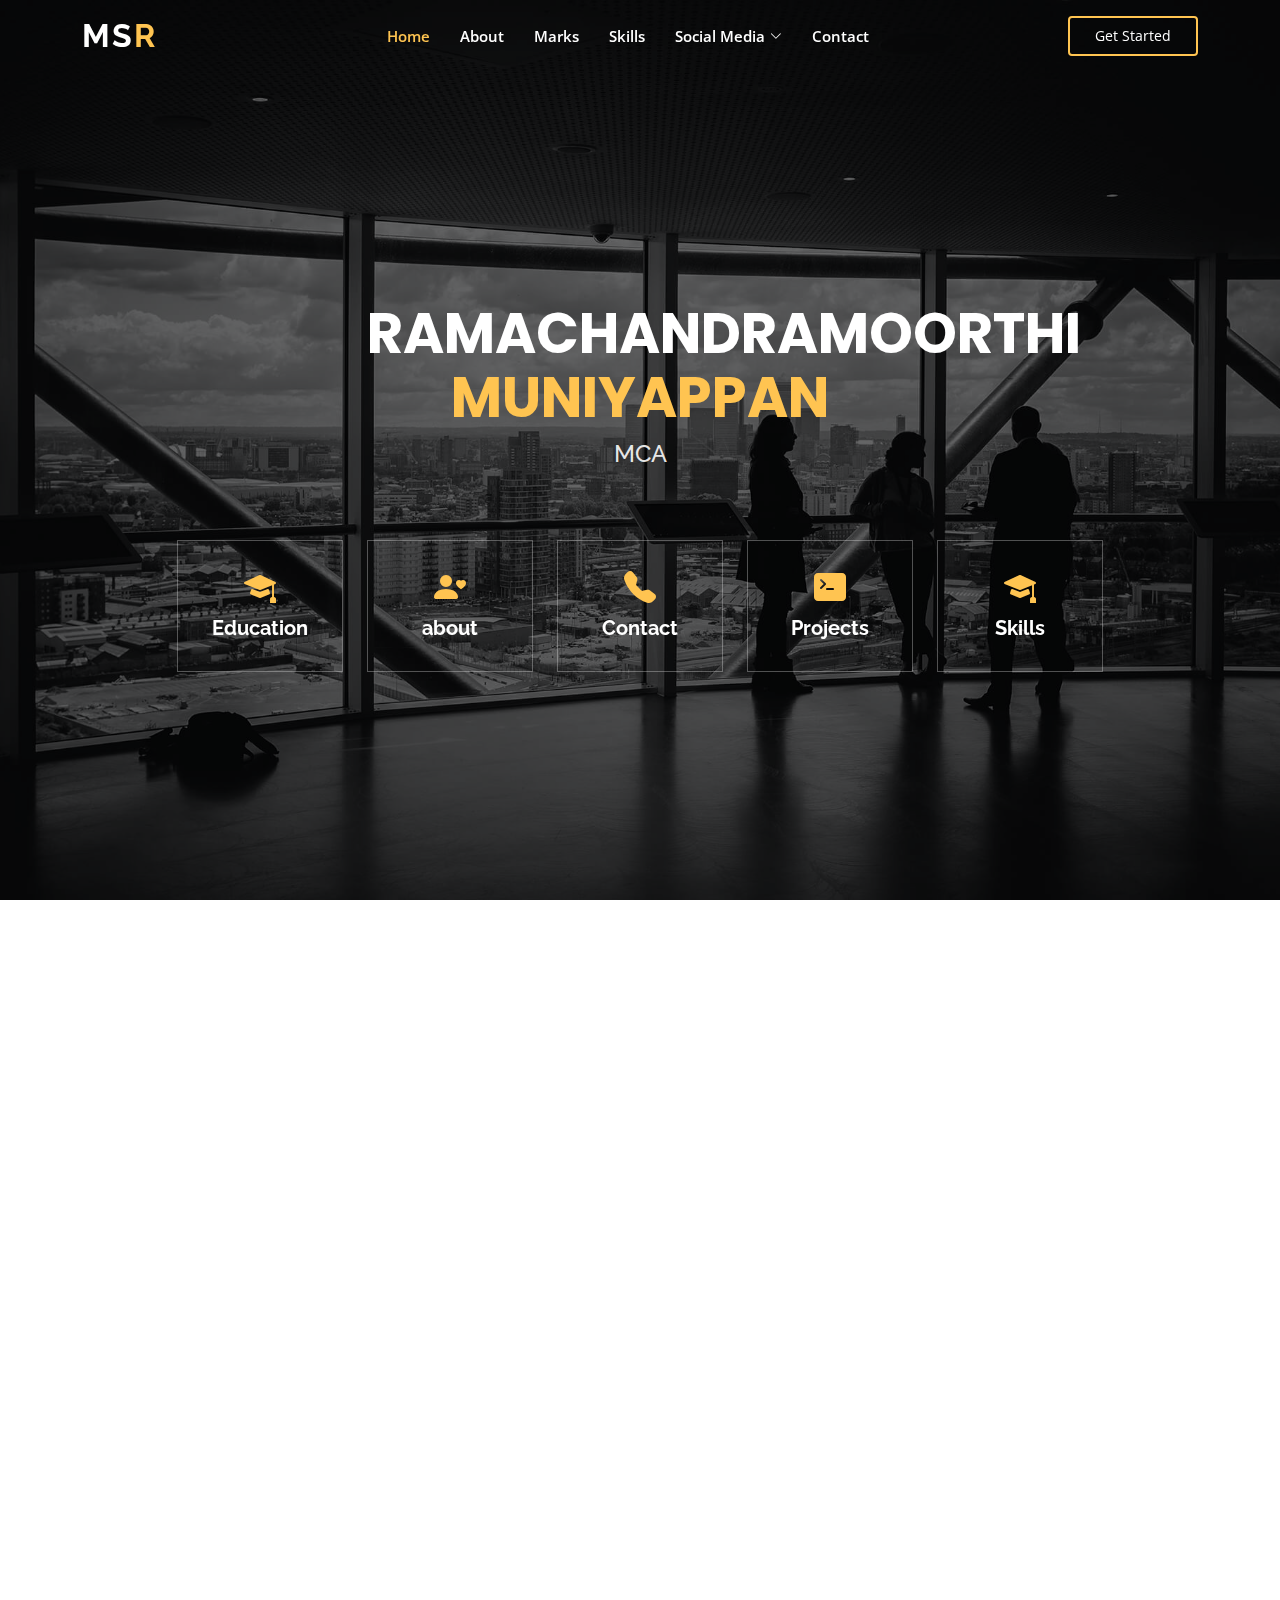
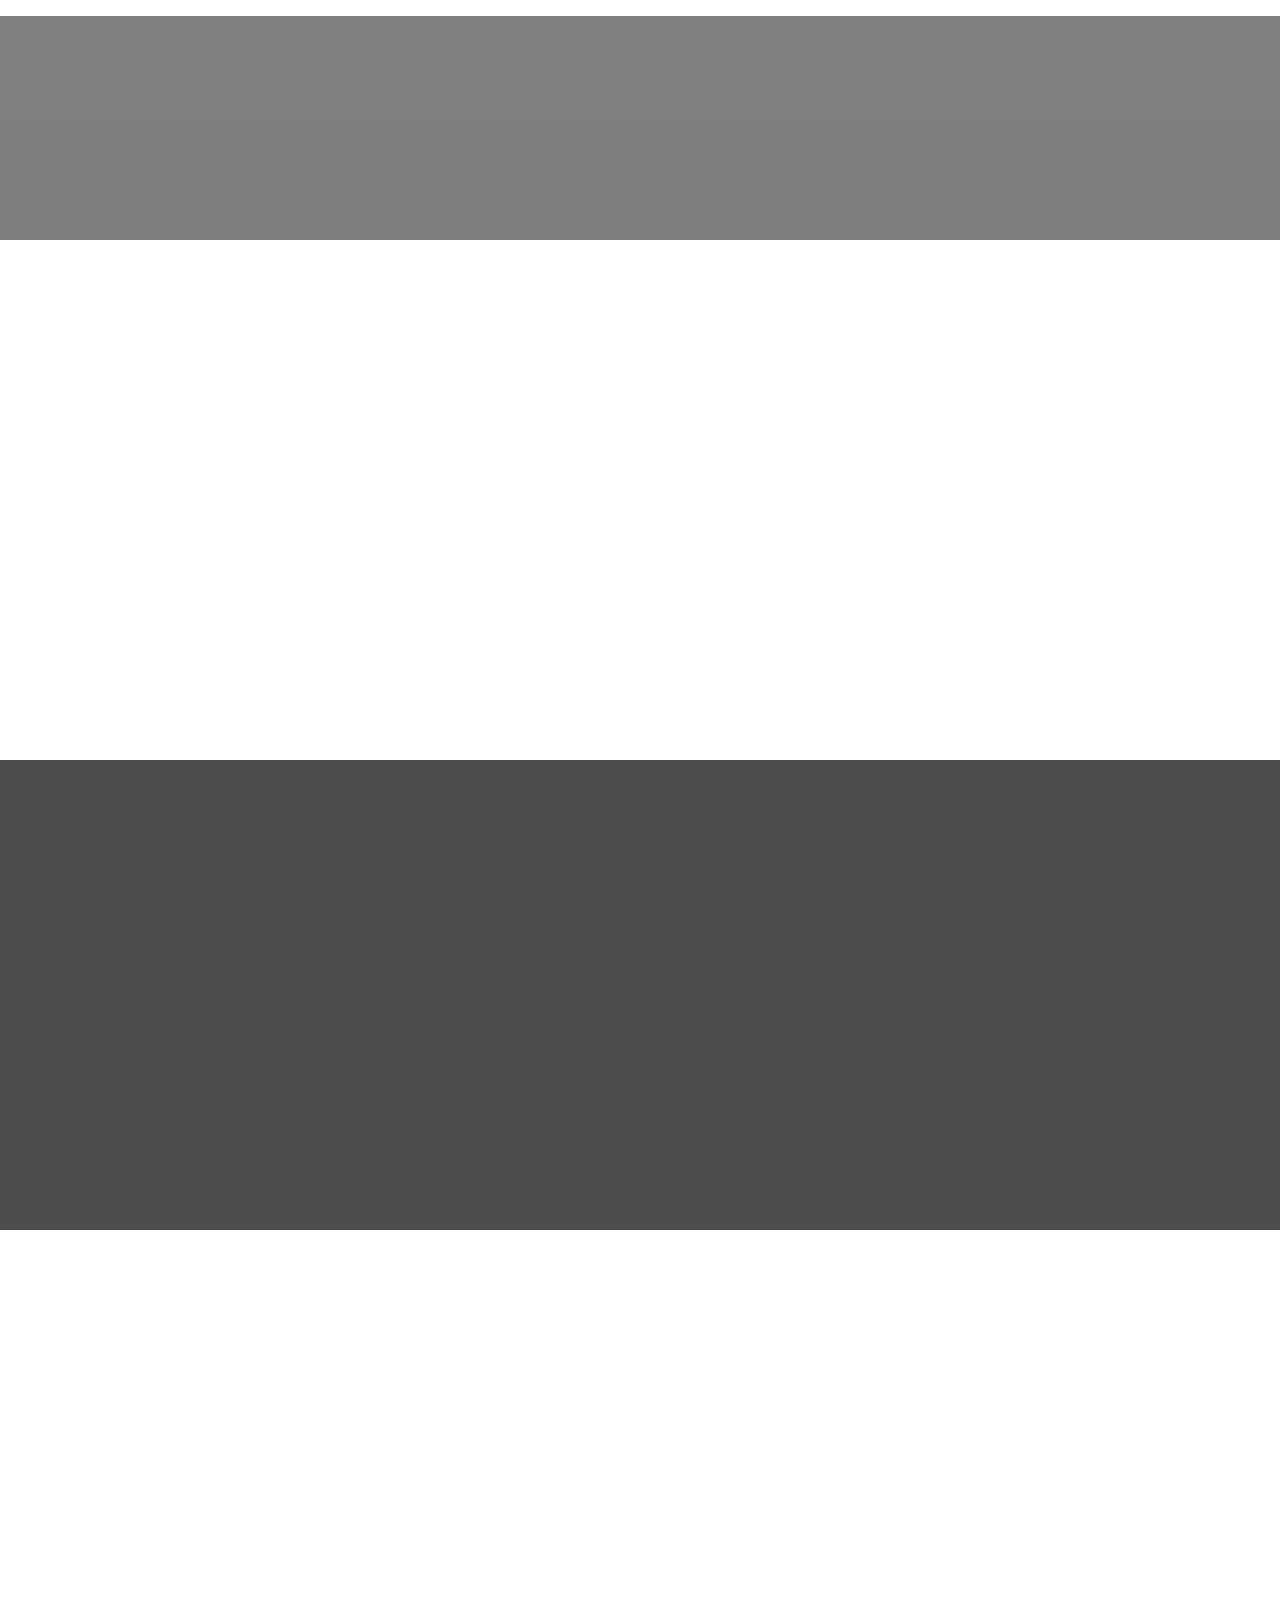
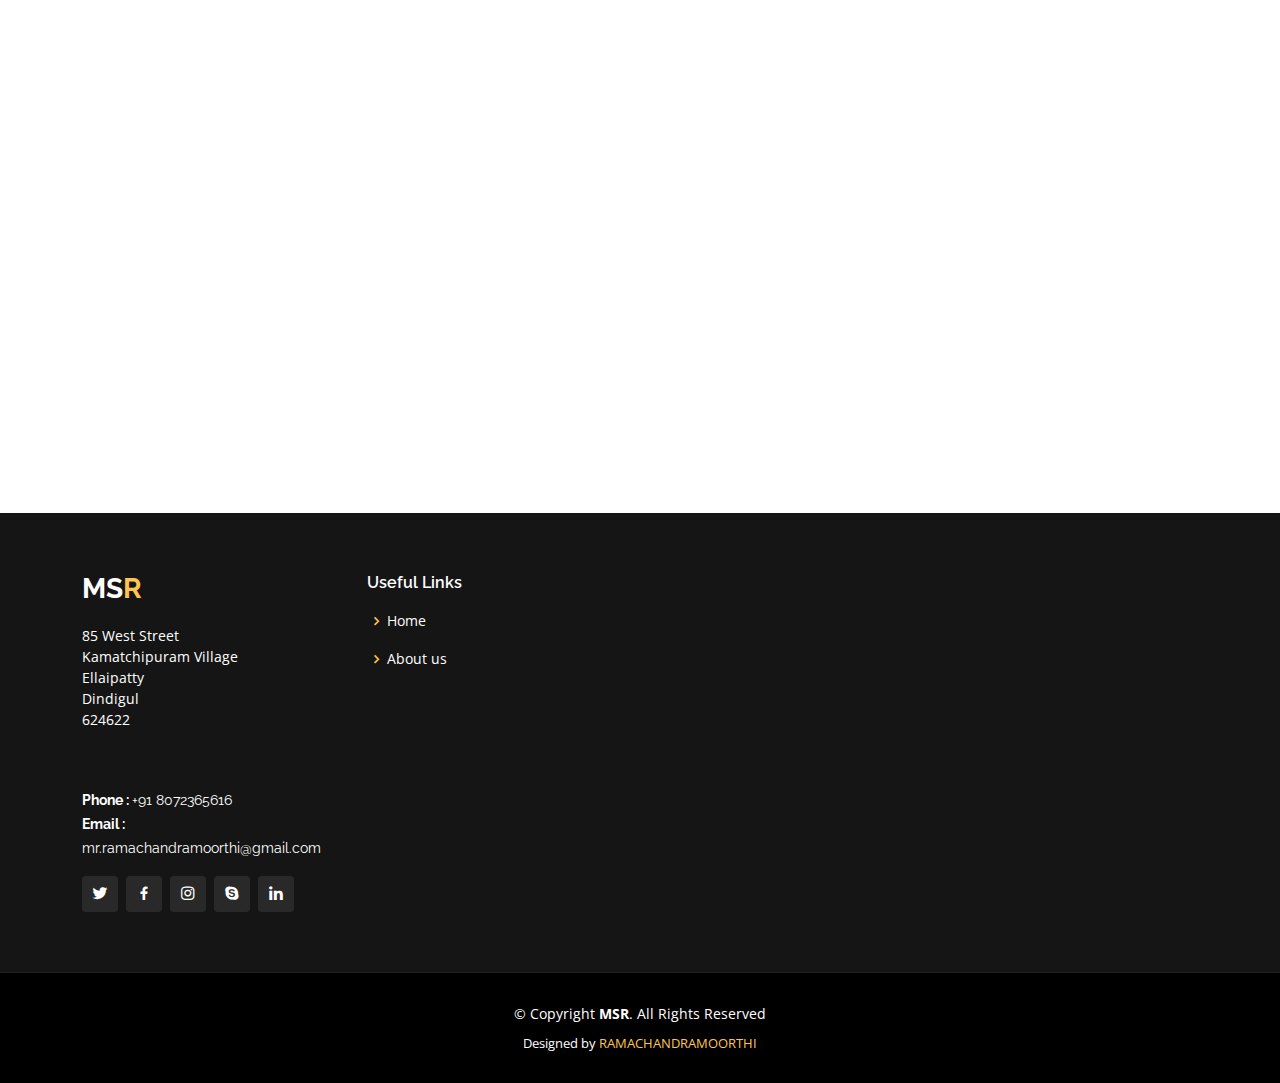
==== commit 47d87666: "index.html" ====
--- a/index.html
+++ b/index.html
@@ -10,8 +10,8 @@
   <meta content="" name="keywords">
 
   <!-- Favicons
-  <link href="assets/img/favicon.png" rel="icon">
-  <link href="assets/img/apple-touch-icon.png" rel="apple-touch-icon"> -->
+  <link href="img/favicon.png" rel="icon">
+  <link href="img/apple-touch-icon.png" rel="apple-touch-icon"> -->
 
   <!-- Google Fonts -->
   <link href="https://fonts.googleapis.com/css?family=Open+Sans:300,300i,400,400i,600,600i,700,700i|Raleway:300,300i,400,400i,500,500i,600,600i,700,700i|Poppins:300,300i,400,400i,500,500i,600,600i,700,700i" rel="stylesheet">
@@ -45,7 +45,7 @@
 
       <h1 class="logo me-auto me-lg-0"><a href="index.html">MS<span>r</span></a></h1>
       <!-- Uncomment below if you prefer to use an image logo -->
-      <!-- <a href="index.html" class="logo me-auto me-lg-0"><img src="assets/img/logo.png" alt="" class="img-fluid"></a>-->
+      <!-- <a href="index.html" class="logo me-auto me-lg-0"><img src="img/logo.png" alt="" class="img-fluid"></a>-->
 
       <nav id="navbar" class="navbar order-last order-lg-0">
         <ul>
@@ -132,7 +132,7 @@
 
         <div class="row">
           <div class="col-lg-6 order-1 order-lg-2" data-aos="fade-left" data-aos-delay="100">
-            <img src="assets/img/msr.JPG" class="img-fluid" alt="">
+            <img src="img/msr.JPG" class="img-fluid" alt="">
           </div>
           <div class="col-lg-6 pt-4 pt-lg-0 order-2 order-lg-1 content" data-aos="fade-right" data-aos-delay="100">
             <h3>objective</h3>
@@ -142,7 +142,7 @@
                 to growth along with the organization objective</li>
               <li><i class="ri-check-double-line"></i>Seeking a challenging position in a reputed Organization where I can learn new skills, expand my knowledge, and leverage my learnings.</li>
             </ul>
-            <img src="assets/img/sign.jpg">
+            <img src="img/sign.jpg">
           </div>
         </div>
 
@@ -155,13 +155,13 @@
 
         <div class="clients-slider swiper">
           <div class="swiper-wrapper align-items-center">
-            <div class="swiper-slide"><img src="assets/img/clients/1.png" class="img-fluid" alt=""></div>
-            <div class="swiper-slide"><img src="assets/img/clients/7.gif" class="img-fluid" alt=""></div>
-            <div class="swiper-slide"><img src="assets/img/clients/2.png" class="img-fluid" alt=""></div>
-            <div class="swiper-slide"><img src="assets/img/clients/3.gif" class="img-fluid" alt=""></div>
-            <div class="swiper-slide"><img src="assets/img/clients/4.png" class="img-fluid" alt=""></div>
-            <div class="swiper-slide"><img src="assets/img/clients/5.png" class="img-fluid" alt=""></div>
-            <div class="swiper-slide"><img src="assets/img/clients/6.gif" class="img-fluid" alt=""></div>
+            <div class="swiper-slide"><img src="img/clients/1.png" class="img-fluid" alt=""></div>
+            <div class="swiper-slide"><img src="img/clients/7.gif" class="img-fluid" alt=""></div>
+            <div class="swiper-slide"><img src="img/clients/2.png" class="img-fluid" alt=""></div>
+            <div class="swiper-slide"><img src="img/clients/3.gif" class="img-fluid" alt=""></div>
+            <div class="swiper-slide"><img src="img/clients/4.png" class="img-fluid" alt=""></div>
+            <div class="swiper-slide"><img src="img/clients/5.png" class="img-fluid" alt=""></div>
+            <div class="swiper-slide"><img src="img/clients/6.gif" class="img-fluid" alt=""></div>
           </div>
           <div class="swiper-pagination"></div>
         </div>
@@ -174,7 +174,7 @@
       <div class="container" data-aos="fade-up">
 
         <div class="row">
-          <div class="image col-lg-6" style='background-image: url("assets/img/features.jpg");' data-aos="fade-right"></div>
+          <div class="image col-lg-6" style='background-image: url("img/features.jpg");' data-aos="fade-right"></div>
           <div class="col-lg-6" data-aos="fade-left" data-aos-delay="150">
             <div class="icon-box mt-5 mt-lg-0" data-aos="zoom-in" data-aos-delay="150">
               <i class="bi bi-tools"></i>
@@ -304,7 +304,7 @@
         <div class="text-center">
           <h3>Resume</h3>
           <p> </p>
-          <a class="cta-btn" href="file:///C:/Users/MSR/Desktop/Gp/assets/img/Ram_Resume.pdf" download>Download Resume</a>
+          <a class="cta-btn" href="file:///C:/Users/MSR/Desktop/Gp/img/Ram_Resume.pdf" download>Download Resume</a>
         </div>
 
       </div>
@@ -334,12 +334,12 @@
 
           <div class="col-lg-4 col-md-6 portfolio-item filter-app">
             <div class="portfolio-wrap">
-              <img src="assets/img/portfolio/portfolio-1.jpg" class="img-fluid" alt="">
+              <img src="img/portfolio/portfolio-1.jpg" class="img-fluid" alt="">
               <div class="portfolio-info">
                 <h4>App 1</h4>
                 <p>App</p>
                 <div class="portfolio-links">
-                  <a href="assets/img/portfolio/portfolio-1.jpg" data-gallery="portfolioGallery" class="portfolio-lightbox" title="App 1"><i class="bx bx-plus"></i></a>
+                  <a href="img/portfolio/portfolio-1.jpg" data-gallery="portfolioGallery" class="portfolio-lightbox" title="App 1"><i class="bx bx-plus"></i></a>
                   <a href="portfolio-details.html" title="More Details"><i class="bx bx-link"></i></a>
                 </div>
               </div>
@@ -348,12 +348,12 @@
 
           <div class="col-lg-4 col-md-6 portfolio-item filter-web">
             <div class="portfolio-wrap">
-              <img src="assets/img/portfolio/portfolio-2.jpg" class="img-fluid" alt="">
+              <img src="img/portfolio/portfolio-2.jpg" class="img-fluid" alt="">
               <div class="portfolio-info">
                 <h4>Web 3</h4>
                 <p>Web</p>
                 <div class="portfolio-links">
-                  <a href="assets/img/portfolio/portfolio-2.jpg" data-gallery="portfolioGallery" class="portfolio-lightbox" title="Web 3"><i class="bx bx-plus"></i></a>
+                  <a href="img/portfolio/portfolio-2.jpg" data-gallery="portfolioGallery" class="portfolio-lightbox" title="Web 3"><i class="bx bx-plus"></i></a>
                   <a href="portfolio-details.html" title="More Details"><i class="bx bx-link"></i></a>
                 </div>
               </div>
@@ -362,12 +362,12 @@
 
           <div class="col-lg-4 col-md-6 portfolio-item filter-app">
             <div class="portfolio-wrap">
-              <img src="assets/img/portfolio/portfolio-3.jpg" class="img-fluid" alt="">
+              <img src="img/portfolio/portfolio-3.jpg" class="img-fluid" alt="">
               <div class="portfolio-info">
                 <h4>App 2</h4>
                 <p>App</p>
                 <div class="portfolio-links">
-                  <a href="assets/img/portfolio/portfolio-3.jpg" data-gallery="portfolioGallery" class="portfolio-lightbox" title="App 2"><i class="bx bx-plus"></i></a>
+                  <a href="img/portfolio/portfolio-3.jpg" data-gallery="portfolioGallery" class="portfolio-lightbox" title="App 2"><i class="bx bx-plus"></i></a>
                   <a href="portfolio-details.html" title="More Details"><i class="bx bx-link"></i></a>
                 </div>
               </div>
@@ -376,12 +376,12 @@
 
           <div class="col-lg-4 col-md-6 portfolio-item filter-card">
             <div class="portfolio-wrap">
-              <img src="assets/img/portfolio/portfolio-4.jpg" class="img-fluid" alt="">
+              <img src="img/portfolio/portfolio-4.jpg" class="img-fluid" alt="">
               <div class="portfolio-info">
                 <h4>Card 2</h4>
                 <p>Card</p>
                 <div class="portfolio-links">
-                  <a href="assets/img/portfolio/portfolio-4.jpg" data-gallery="portfolioGallery" class="portfolio-lightbox" title="Card 2"><i class="bx bx-plus"></i></a>
+                  <a href="img/portfolio/portfolio-4.jpg" data-gallery="portfolioGallery" class="portfolio-lightbox" title="Card 2"><i class="bx bx-plus"></i></a>
                   <a href="portfolio-details.html" title="More Details"><i class="bx bx-link"></i></a>
                 </div>
               </div>
@@ -390,12 +390,12 @@
 
           <div class="col-lg-4 col-md-6 portfolio-item filter-web">
             <div class="portfolio-wrap">
-              <img src="assets/img/portfolio/portfolio-5.jpg" class="img-fluid" alt="">
+              <img src="img/portfolio/portfolio-5.jpg" class="img-fluid" alt="">
               <div class="portfolio-info">
                 <h4>Web 2</h4>
                 <p>Web</p>
                 <div class="portfolio-links">
-                  <a href="assets/img/portfolio/portfolio-5.jpg" data-gallery="portfolioGallery" class="portfolio-lightbox" title="Web 2"><i class="bx bx-plus"></i></a>
+                  <a href="img/portfolio/portfolio-5.jpg" data-gallery="portfolioGallery" class="portfolio-lightbox" title="Web 2"><i class="bx bx-plus"></i></a>
                   <a href="portfolio-details.html" title="More Details"><i class="bx bx-link"></i></a>
                 </div>
               </div>
@@ -404,12 +404,12 @@
 
           <div class="col-lg-4 col-md-6 portfolio-item filter-app">
             <div class="portfolio-wrap">
-              <img src="assets/img/portfolio/portfolio-6.jpg" class="img-fluid" alt="">
+              <img src="img/portfolio/portfolio-6.jpg" class="img-fluid" alt="">
               <div class="portfolio-info">
                 <h4>App 3</h4>
                 <p>App</p>
                 <div class="portfolio-links">
-                  <a href="assets/img/portfolio/portfolio-6.jpg" data-gallery="portfolioGallery" class="portfolio-lightbox" title="App 3"><i class="bx bx-plus"></i></a>
+                  <a href="img/portfolio/portfolio-6.jpg" data-gallery="portfolioGallery" class="portfolio-lightbox" title="App 3"><i class="bx bx-plus"></i></a>
                   <a href="portfolio-details.html" title="More Details"><i class="bx bx-link"></i></a>
                 </div>
               </div>
@@ -418,12 +418,12 @@
 
           <div class="col-lg-4 col-md-6 portfolio-item filter-card">
             <div class="portfolio-wrap">
-              <img src="assets/img/portfolio/portfolio-7.jpg" class="img-fluid" alt="">
+              <img src="img/portfolio/portfolio-7.jpg" class="img-fluid" alt="">
               <div class="portfolio-info">
                 <h4>Card 1</h4>
                 <p>Card</p>
                 <div class="portfolio-links">
-                  <a href="assets/img/portfolio/portfolio-7.jpg" data-gallery="portfolioGallery" class="portfolio-lightbox" title="Card 1"><i class="bx bx-plus"></i></a>
+                  <a href="img/portfolio/portfolio-7.jpg" data-gallery="portfolioGallery" class="portfolio-lightbox" title="Card 1"><i class="bx bx-plus"></i></a>
                   <a href="portfolio-details.html" title="More Details"><i class="bx bx-link"></i></a>
                 </div>
               </div>
@@ -432,12 +432,12 @@
 
           <div class="col-lg-4 col-md-6 portfolio-item filter-card">
             <div class="portfolio-wrap">
-              <img src="assets/img/portfolio/portfolio-8.jpg" class="img-fluid" alt="">
+              <img src="img/portfolio/portfolio-8.jpg" class="img-fluid" alt="">
               <div class="portfolio-info">
                 <h4>Card 3</h4>
                 <p>Card</p>
                 <div class="portfolio-links">
-                  <a href="assets/img/portfolio/portfolio-8.jpg" data-gallery="portfolioGallery" class="portfolio-lightbox" title="Card 3"><i class="bx bx-plus"></i></a>
+                  <a href="img/portfolio/portfolio-8.jpg" data-gallery="portfolioGallery" class="portfolio-lightbox" title="Card 3"><i class="bx bx-plus"></i></a>
                   <a href="portfolio-details.html" title="More Details"><i class="bx bx-link"></i></a>
                 </div>
               </div>
@@ -446,12 +446,12 @@
 
           <div class="col-lg-4 col-md-6 portfolio-item filter-web">
             <div class="portfolio-wrap">
-              <img src="assets/img/portfolio/portfolio-9.jpg" class="img-fluid" alt="">
+              <img src="img/portfolio/portfolio-9.jpg" class="img-fluid" alt="">
               <div class="portfolio-info">
                 <h4>Web 3</h4>
                 <p>Web</p>
                 <div class="portfolio-links">
-                  <a href="assets/img/portfolio/portfolio-9.jpg" data-gallery="portfolioGallery" class="portfolio-lightbox" title="Web 3"><i class="bx bx-plus"></i></a>
+                  <a href="img/portfolio/portfolio-9.jpg" data-gallery="portfolioGallery" class="portfolio-lightbox" title="Web 3"><i class="bx bx-plus"></i></a>
                   <a href="portfolio-details.html" title="More Details"><i class="bx bx-link"></i></a>
                 </div>
               </div>
@@ -522,7 +522,7 @@
 
             <div class="swiper-slide">
               <div class="testimonial-item">
-                <img src="assets/img/testimonials/1.jpg" class="testimonial-img" alt="">
+                <img src="img/testimonials/1.jpg" class="testimonial-img" alt="">
                 <h3>Ratan Naval Tata</h3>
                 <h4>Chairman Emeritus, Tata Sons and Tata Group[</h4>
                 <p>
@@ -535,7 +535,7 @@
 
             <div class="swiper-slide">
               <div class="testimonial-item">
-                <img src="assets/img/testimonials/2.jpg" class="testimonial-img" alt="">
+                <img src="img/testimonials/2.jpg" class="testimonial-img" alt="">
                 <h3>Jeff Bezos</h3>
                 <h4>CEO of Amazon</h4>
                 <p>
@@ -548,7 +548,7 @@
 
             <div class="swiper-slide">
               <div class="testimonial-item">
-                <img src="assets/img/testimonials/3.jpg" class="testimonial-img" alt="">
+                <img src="img/testimonials/3.jpg" class="testimonial-img" alt="">
                 <h3>Elon Musk</h3>
                 <h4>CEO of Tesla , SpaceX </h4>
                 <p>
@@ -566,7 +566,7 @@
 
             <div class="swiper-slide">
               <div class="testimonial-item">
-                <img src="assets/img/testimonials/4.jpg" class="testimonial-img" alt="">
+                <img src="img/testimonials/4.jpg" class="testimonial-img" alt="">
                 <h3>Matt Brandon</h3>
                 <h4>Freelancer</h4>
                 <p>
@@ -578,7 +578,7 @@
             </div><!-- End testimonial item -->
             <div class="swiper-slide">
               <div class="testimonial-item">
-                <img src="assets/img/testimonials/5.jpg" class="testimonial-img" alt="">
+                <img src="img/testimonials/5.jpg" class="testimonial-img" alt="">
                 <h3>John Larson</h3>
                 <h4>Entrepreneur</h4>
                 <p>
@@ -609,7 +609,7 @@
           <div class="col-lg-3 col-md-6 d-flex align-items-stretch">
             <div class="member" data-aos="fade-up" data-aos-delay="100">
               <div class="member-img">
-                <img src="assets/img/team/team-1.jpg" class="img-fluid" alt="">
+                <img src="img/team/team-1.jpg" class="img-fluid" alt="">
                 <div class="social">
                   <a href=""><i class="bi bi-twitter"></i></a>
                   <a href=""><i class="bi bi-facebook"></i></a>
@@ -627,7 +627,7 @@
           <div class="col-lg-3 col-md-6 d-flex align-items-stretch">
             <div class="member" data-aos="fade-up" data-aos-delay="200">
               <div class="member-img">
-                <img src="assets/img/team/team-2.jpg" class="img-fluid" alt="">
+                <img src="img/team/team-2.jpg" class="img-fluid" alt="">
                 <div class="social">
                   <a href=""><i class="bi bi-twitter"></i></a>
                   <a href=""><i class="bi bi-facebook"></i></a>
@@ -645,7 +645,7 @@
           <div class="col-lg-3 col-md-6 d-flex align-items-stretch">
             <div class="member" data-aos="fade-up" data-aos-delay="300">
               <div class="member-img">
-                <img src="assets/img/team/team-3.jpg" class="img-fluid" alt="">
+                <img src="img/team/team-3.jpg" class="img-fluid" alt="">
                 <div class="social">
                   <a href=""><i class="bi bi-twitter"></i></a>
                   <a href=""><i class="bi bi-facebook"></i></a>
@@ -663,7 +663,7 @@
           <div class="col-lg-3 col-md-6 d-flex align-items-stretch">
             <div class="member" data-aos="fade-up" data-aos-delay="400">
               <div class="member-img">
-                <img src="assets/img/team/team-4.jpg" class="img-fluid" alt="">
+                <img src="img/team/team-4.jpg" class="img-fluid" alt="">
                 <div class="social">
                   <a href=""><i class="bi bi-twitter"></i></a>
                   <a href=""><i class="bi bi-facebook"></i></a>
@@ -840,13 +840,13 @@
   <div id="preloader"></div>
   <a href="#" class="back-to-top d-flex align-items-center justify-content-center"><i class="bi bi-arrow-up-short"></i></a>
 
-  <script src="assets/vendor/purecounter/purecounter_vanilla.js"></script>
-  <script src="assets/vendor/aos/aos.js"></script>
-  <script src="assets/vendor/bootstrap/js/bootstrap.bundle.min.js"></script>
-  <script src="assets/vendor/glightbox/js/glightbox.min.js"></script>
-  <script src="assets/vendor/isotope-layout/isotope.pkgd.min.js"></script>
-  <script src="assets/vendor/swiper/swiper-bundle.min.js"></script>
-  <script src="assets/vendor/php-email-form/validate.js"></script>
+  <script src="vendor/purecounter/purecounter_vanilla.js"></script>
+  <script src="vendor/aos/aos.js"></script>
+  <script src="vendor/bootstrap/js/bootstrap.bundle.min.js"></script>
+  <script src="vendor/glightbox/js/glightbox.min.js"></script>
+  <script src="vendor/isotope-layout/isotope.pkgd.min.js"></script>
+  <script src="vendor/swiper/swiper-bundle.min.js"></script>
+  <script src="vendor/php-email-form/validate.js"></script>
 
   <script src="js/main.js"></script>
 
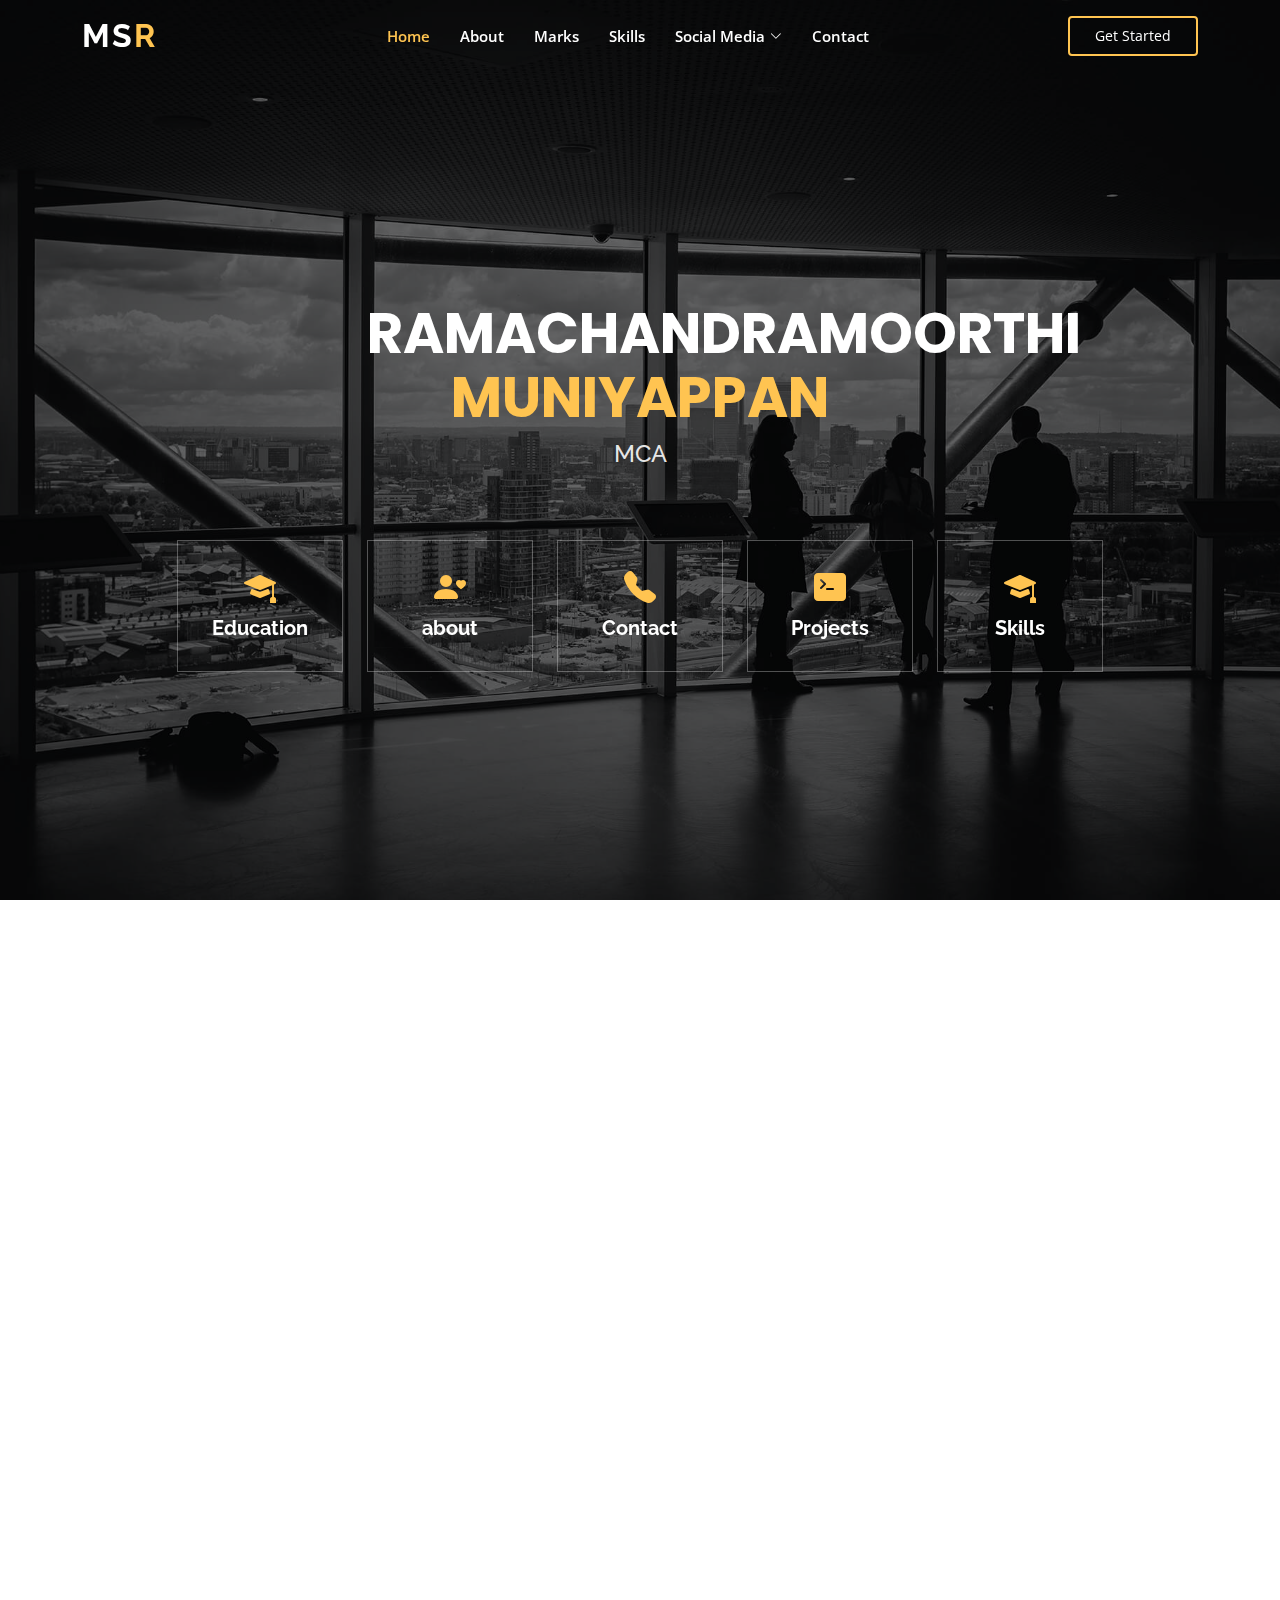
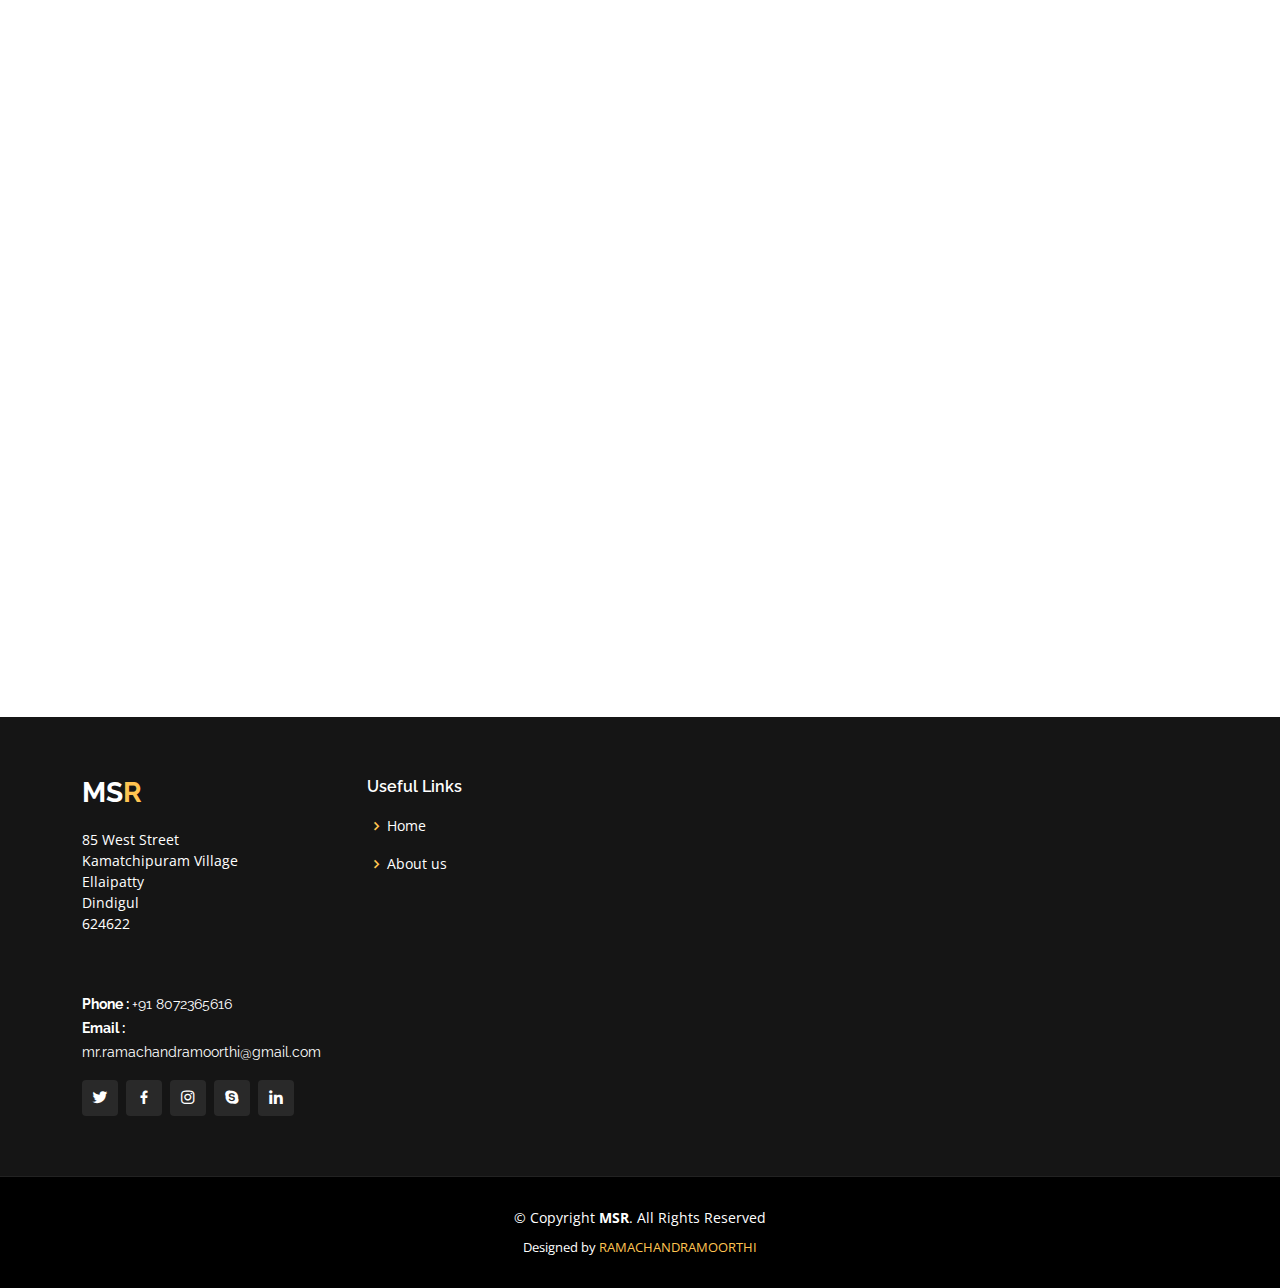
==== commit 27752307: "index.html" ====
--- a/index.html
+++ b/index.html
@@ -56,15 +56,15 @@
           <!-- <li><a class="nav-link scrollto" href="#team"></a></li> -->
           <li class="dropdown"><a href="#"><span>Social Media</span> <i class="bi bi-chevron-down"></i></a>
             <ul>
-              <li><a href="https://www.facebook.com/">facebook</a></li>
+              <li><a href="https://www.facebook.com/" target="_blank" >facebook</a></li>
               <li class="dropdown"><a href=""><span>Watsapp</span> <i class="bi bi-chevron-right"></i></a>
                 <ul>
-                  <li><a href="#">Personal</a></li>
-                  <li><a href="#">Business</a></li>
+                  <li><a href="https://www.watsapp.com/" target="_blank" >Personal</a></li>
+                  <li><a href="https://www.watsapp.com/" target="_blank" >Business</a></li>
                 </ul>
               </li>
-              <li><a href="https://www.instagram.com/">Instagram</a></li>
-              <li><a href="https://www.twitter.com/">twitter</a></li>
+              <li><a href="https://www.instagram.com/" target="_blank" >Instagram</a></li>
+              <li><a href="https://www.twitter.com/" target="_blank" >twitter</a></li>
             </ul>
           </li>
           <li><a class="nav-link scrollto" href="#contact">Contact</a></li>
@@ -132,7 +132,7 @@
 
         <div class="row">
           <div class="col-lg-6 order-1 order-lg-2" data-aos="fade-left" data-aos-delay="100">
-            <img src="img/msr.JPG" class="img-fluid" alt="">
+            <img src="img/msr.jpg" class="img-fluid" alt="">
           </div>
           <div class="col-lg-6 pt-4 pt-lg-0 order-2 order-lg-1 content" data-aos="fade-right" data-aos-delay="100">
             <h3>objective</h3>
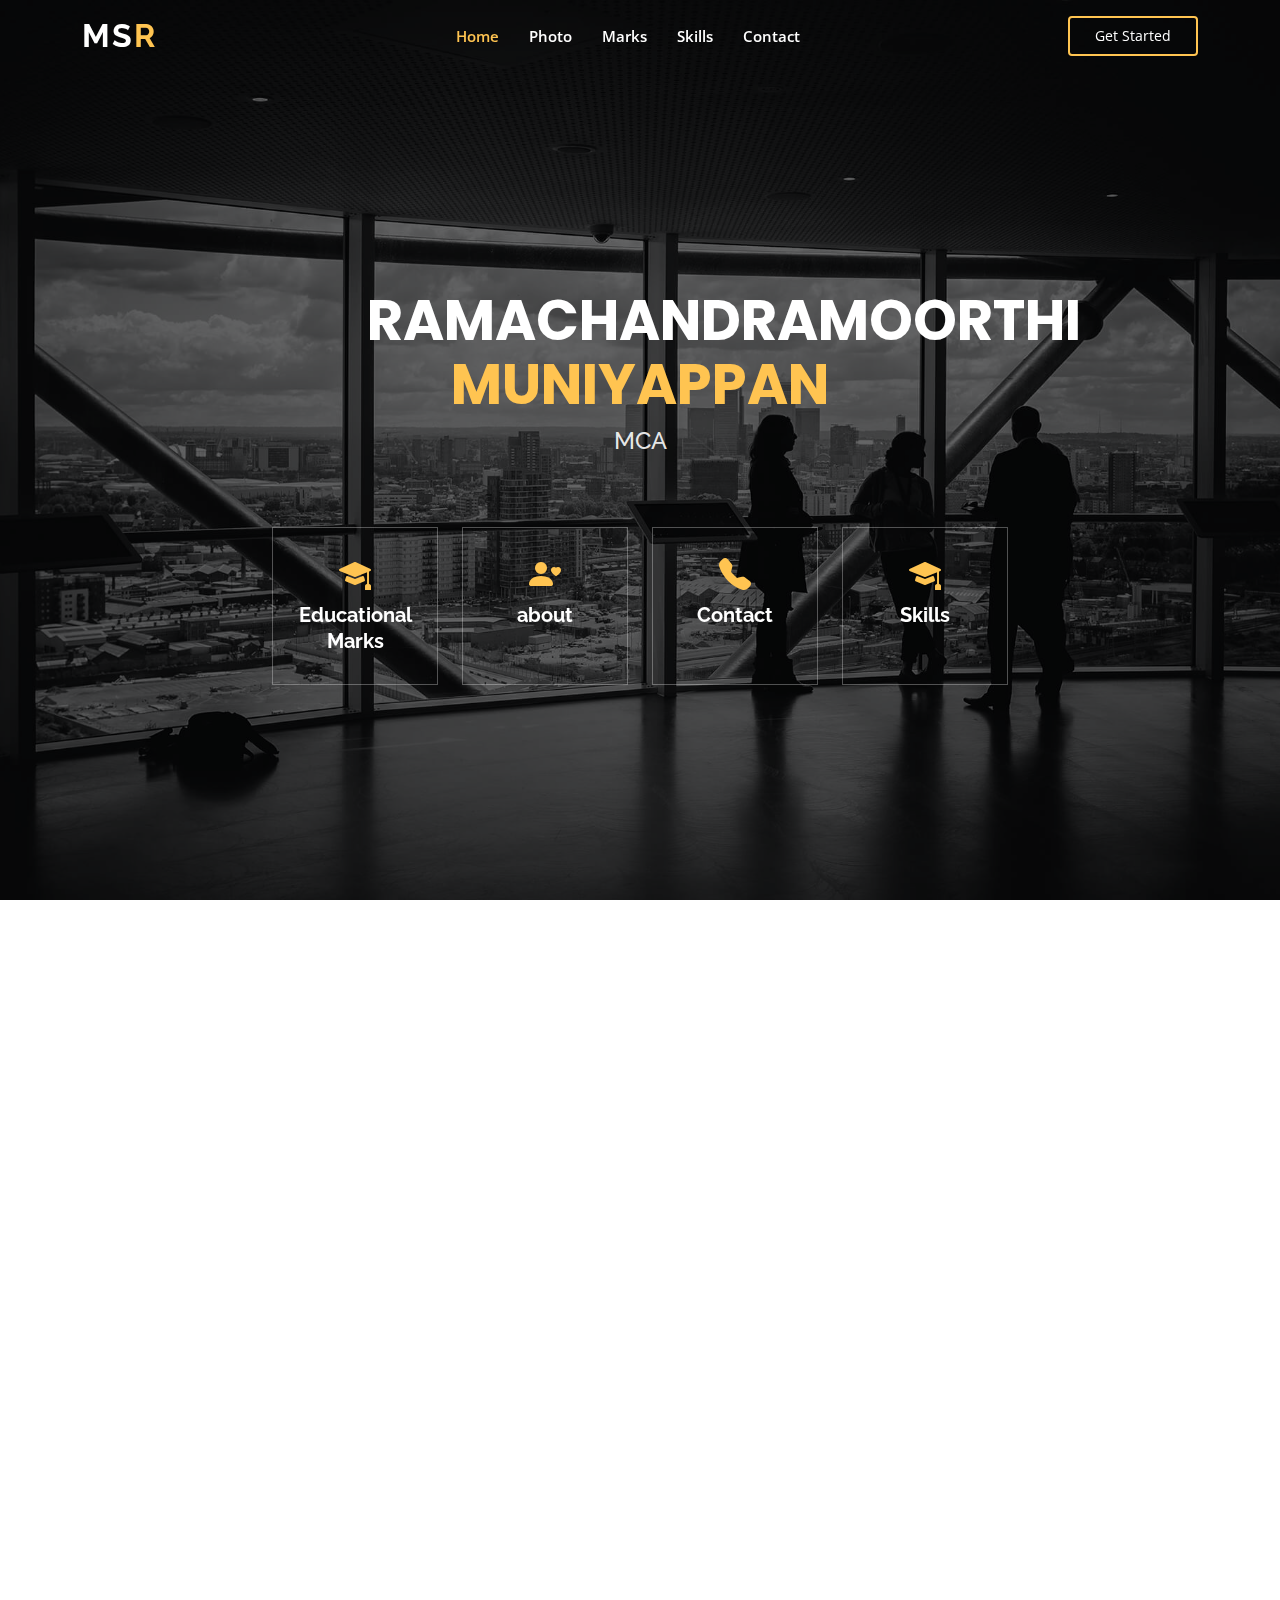
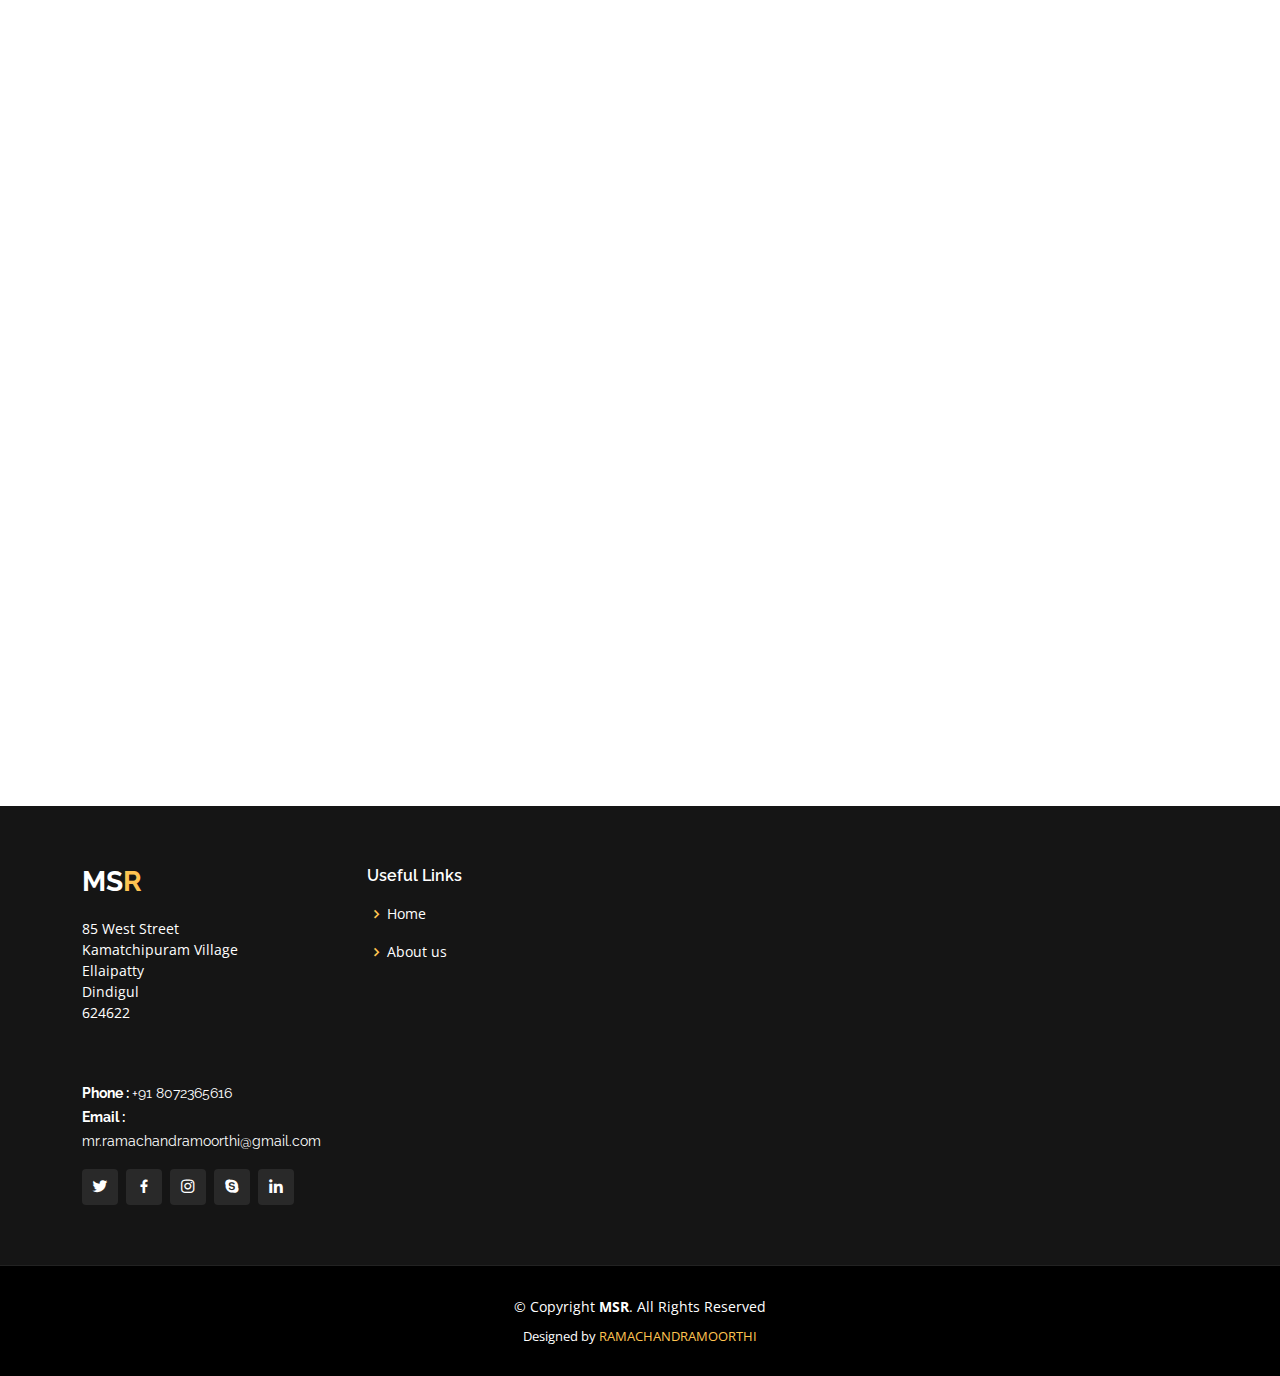
==== commit e36f8016: "Updated" ====
--- a/index.html
+++ b/index.html
@@ -43,18 +43,18 @@
   <header id="header" class="fixed-top ">
     <div class="container d-flex align-items-center justify-content-lg-between">
 
-      <h1 class="logo me-auto me-lg-0"><a href="index.html">MS<span>r</span></a></h1>
+      <h1 class="logo me-auto me-lg-0"><a href="index.html">MS<span>R</span></a></h1>
       <!-- Uncomment below if you prefer to use an image logo -->
       <!-- <a href="index.html" class="logo me-auto me-lg-0"><img src="img/logo.png" alt="" class="img-fluid"></a>-->
 
       <nav id="navbar" class="navbar order-last order-lg-0">
         <ul>
           <li><a class="nav-link scrollto active" href="#hero">Home</a></li>
-          <li><a class="nav-link scrollto" href="#about">About</a></li>
+          <li><a class="nav-link scrollto" href="#about">Photo</a></li>
           <li><a class="nav-link scrollto" href="#counts">Marks</a></li>
           <li><a class="nav-link scrollto " href="#skills">Skills</a></li>
           <!-- <li><a class="nav-link scrollto" href="#team"></a></li> -->
-          <li class="dropdown"><a href="#"><span>Social Media</span> <i class="bi bi-chevron-down"></i></a>
+          <!-- <li class="dropdown"><a href="#"><span>Social Media</span> <i class="bi bi-chevron-down"></i></a>
             <ul>
               <li><a href="https://www.facebook.com/" target="_blank" >facebook</a></li>
               <li class="dropdown"><a href=""><span>Watsapp</span> <i class="bi bi-chevron-right"></i></a>
@@ -66,7 +66,7 @@
               <li><a href="https://www.instagram.com/" target="_blank" >Instagram</a></li>
               <li><a href="https://www.twitter.com/" target="_blank" >twitter</a></li>
             </ul>
-          </li>
+          </li> -->
           <li><a class="nav-link scrollto" href="#contact">Contact</a></li>
         </ul>
         <i class="bi bi-list mobile-nav-toggle"></i>
@@ -92,31 +92,31 @@
         <div class="col-xl-2 col-md-4">
           <div class="icon-box">
             <i class="bi bi-mortarboard-fill"></i>
-            <h3><a href="#counts">Education</a></h3>
+            <h3><a class="nav-link scrollto active" href="#counts">Educational Marks</a></h3>
           </div>
         </div>
         <div class="col-xl-2 col-md-4">
           <div class="icon-box">
             <i class="bi bi-person-heart"></i>
-            <h3><a href="#about">about</a></h3>
+            <h3><a class="nav-link scrollto" href="#about">about</a></h3>
           </div>
         </div>
         <div class="col-xl-2 col-md-4">
           <div class="icon-box">
             <i class="bi bi-telephone-fill"></i>
-            <h3><a href="#contact">Contact</a></h3>
-          </div>
-        </div>
-        <div class="col-xl-2 col-md-4">
+            <h3><a class="nav-link scrollto" href="#contact">Contact</a></h3>
+          </div>
+        </div>
+        <!-- <div class="col-xl-2 col-md-4">
           <div class="icon-box">
             <i class="bi bi-terminal-fill"></i>
            <h3><a href="">Projects</a></h3>
           </div>
-        </div>
+        </div> -->
         <div class="col-xl-2 col-md-4">
           <div class="icon-box">
             <i class="bi bi-mortarboard-fill"></i>
-            <h3><a href="#skills">Skills</a></h3>
+            <h3><a class="nav-link scrollto" href="#skills">Skills</a></h3>
           </div>
         </div>
       </div>
@@ -142,7 +142,7 @@
                 to growth along with the organization objective</li>
               <li><i class="ri-check-double-line"></i>Seeking a challenging position in a reputed Organization where I can learn new skills, expand my knowledge, and leverage my learnings.</li>
             </ul>
-            <img src="img/sign.jpg">
+            <!-- <img src="img/sign.jpg"> -->
           </div>
         </div>
 
@@ -304,7 +304,7 @@
         <div class="text-center">
           <h3>Resume</h3>
           <p> </p>
-          <a class="cta-btn" href="file:///C:/Users/MSR/Desktop/Gp/img/Ram_Resume.pdf" download>Download Resume</a>
+          <a href="https://drive.google.com/file/d/1iD17RRyCeVon58V-qxbTr6yjGFDoxz1j/view?usp=drivesdk">Download Resume</a>
         </div>
 
       </div>
@@ -471,7 +471,7 @@
           <div class="image col-xl-5 d-flex align-items-stretch justify-content-center justify-content-lg-start" data-aos="fade-right" data-aos-delay="100"></div>
           <div class="col-xl-7 ps-4 ps-lg-5 pe-4 pe-lg-1 d-flex align-items-stretch" data-aos="fade-left" data-aos-delay="100">
             <div class="content d-flex flex-column justify-content-center">
-              <h3>Educatinal Marks</h3>
+              <h3>Educational Marks</h3>
               <p>Marks is just a number...it can't decide Our future.
                </p>
               <div class="row">
@@ -524,10 +524,11 @@
               <div class="testimonial-item">
                 <img src="img/testimonials/1.jpg" class="testimonial-img" alt="">
                 <h3>Ratan Naval Tata</h3>
-                <h4>Chairman Emeritus, Tata Sons and Tata Group[</h4>
+                <h4>Chairman Emeritus, Tata Sons and Tata Group</h4>
                 <p>
                   <i class="bx bxs-quote-alt-left quote-icon-left"></i>
-                  Ratan Naval Tata (born 28 December 1937) is an Indian industrialist, philanthropist and former chairman of Tata Sons.
+                  Ratan Naval Tata (born 28 December 1937) is an Indian industrialist, philanthropist and Former chairman of Tata Sons.
+                  He was a chairman of the Tata Group from 1990 to 2012, and interim chairman from October 2016 through February 2017. He continues to head its charitable trusts. In 2008, he received the <b> Padma Vibhushan </b>, the second highest civilian honour in India, after receiving the <b>Padma Bhushan</b>, the third highest civilian honour in 2000.
                   <i class="bx bxs-quote-alt-right quote-icon-right"></i>
                 </p>
               </div>
@@ -535,12 +536,12 @@
 
             <div class="swiper-slide">
               <div class="testimonial-item">
-                <img src="img/testimonials/2.jpg" class="testimonial-img" alt="">
-                <h3>Jeff Bezos</h3>
-                <h4>CEO of Amazon</h4>
+                <img src="img/testimonials/2.png" class="testimonial-img" alt="">
+                <h3>Shiv Nadar</h3>
+                <h4>Founder & Chairman of HCL Technologies</h4>
                 <p>
                   <i class="bx bxs-quote-alt-left quote-icon-left"></i>
-                  Jeff Bezos ( January 12, 1964 ) is the founder, executive chairman, and former president and CEO of Amazon, the world's largest e-commerce and cloud computing company.
+                  Shiv Nadar (born 14 July 1945) is an Indian billionaire businessman and philanthropist. He was the founder and chairman of HCL Technologies and is chairman of the Shiv Nadar Foundation. Nadar founded HCL in the mid-1970s and transformed the IT hardware company into an IT enterprise over the next three decades. In 2008, Nadar was awarded <b>   Padma Bhushan</b> for his efforts in the IT industry.
                   <i class="bx bxs-quote-alt-right quote-icon-right"></i>
                 </p>
               </div>
@@ -550,7 +551,7 @@
               <div class="testimonial-item">
                 <img src="img/testimonials/3.jpg" class="testimonial-img" alt="">
                 <h3>Elon Musk</h3>
-                <h4>CEO of Tesla , SpaceX </h4>
+                <h4>CEO of Tesla & SpaceX </h4>
                 <p>
                   <i class="bx bxs-quote-alt-left quote-icon-left"></i>
                   Founder, CEO, and chief engineer of SpaceX
@@ -567,11 +568,11 @@
             <div class="swiper-slide">
               <div class="testimonial-item">
                 <img src="img/testimonials/4.jpg" class="testimonial-img" alt="">
-                <h3>Matt Brandon</h3>
-                <h4>Freelancer</h4>
+                <h3>Sridhar Vembu</h3>
+                <h4>Founder & CEO of Zoho Corporation</h4>
                 <p>
                   <i class="bx bxs-quote-alt-left quote-icon-left"></i>
-                  Fugiat enim eram quae cillum dolore dolor amet nulla culpa multos export minim fugiat minim velit minim dolor enim duis veniam ipsum anim magna sunt elit fore quem dolore labore illum veniam.
+                  Sridhar Vembu (born 1968) is an Indian billionaire business magnate and the founder and CEO of Zoho Corporation. According to Forbes, he is the 55th richest person in India with a net worth of $3.75 billion, as of 2021. He was awarded India's fourth highest civilian award, the <b>Padma Shri </b>, in 2021
                   <i class="bx bxs-quote-alt-right quote-icon-right"></i>
                 </p>
               </div>
@@ -579,11 +580,11 @@
             <div class="swiper-slide">
               <div class="testimonial-item">
                 <img src="img/testimonials/5.jpg" class="testimonial-img" alt="">
-                <h3>John Larson</h3>
-                <h4>Entrepreneur</h4>
+                <h3>Sundar Pichai</h3>
+                <h4>CEO of Alphabet Inc.</h4>
                 <p>
                   <i class="bx bxs-quote-alt-left quote-icon-left"></i>
-                  Quis quorum aliqua sint quem legam fore sunt eram irure aliqua veniam tempor noster veniam enim culpa labore duis sunt culpa nulla illum cillum fugiat legam esse veniam culpa fore nisi cillum quid.
+                  Pichai Sundararajan (born June 10, 1972), better known as Sundar Pichai, is an Indian-born American business executive. He is the chief executive officer (CEO) of Alphabet Inc. and its subsidiary Google.
                   <i class="bx bxs-quote-alt-right quote-icon-right"></i>
                 </p>
               </div>
@@ -702,23 +703,40 @@
             <div class="info">
               <div class="address">
                 <i class="bi bi-geo-alt"></i>
-                <h4>Location:</h4>
+                <h4>Address:</h4>
                 <p>
-                  85, West Street,
-                  Ellaipatty,
-                  Dindigul. 
-                  624622</p>
+                  <address>
+                    <br> <br>
+                    <b>Permanent : </b>
+                    <br>
+                    85, West Street,
+                      Ellaipatty,
+                      Dindigul. 
+                      624622
+                </address>
+                <address>
+                  <b>Current : </b>
+                  <br>
+                  14, 1st Street, 
+                  K.P.K.Nagar, 
+                  Taramani,
+                  Chennai.
+                  600113
+
+              </address>
+                </p>
               </div>
 
               <div class="email">
                 <i class="bi bi-envelope"></i>
-                <h4>Email:</h4>
+                <h4>E-mail:</h4>
                 <p>mr.ramachandramoorthi@gmail.com</p>
+                <p>mrcmoorthi@gmail.com</p>
               </div>
 
               <div class="phone">
                 <i class="bi bi-phone"></i>
-                <h4>Call:</h4>
+                <h4>Mobile :</h4>
                 <p>+91 80723 65616</p>
               </div>
 
